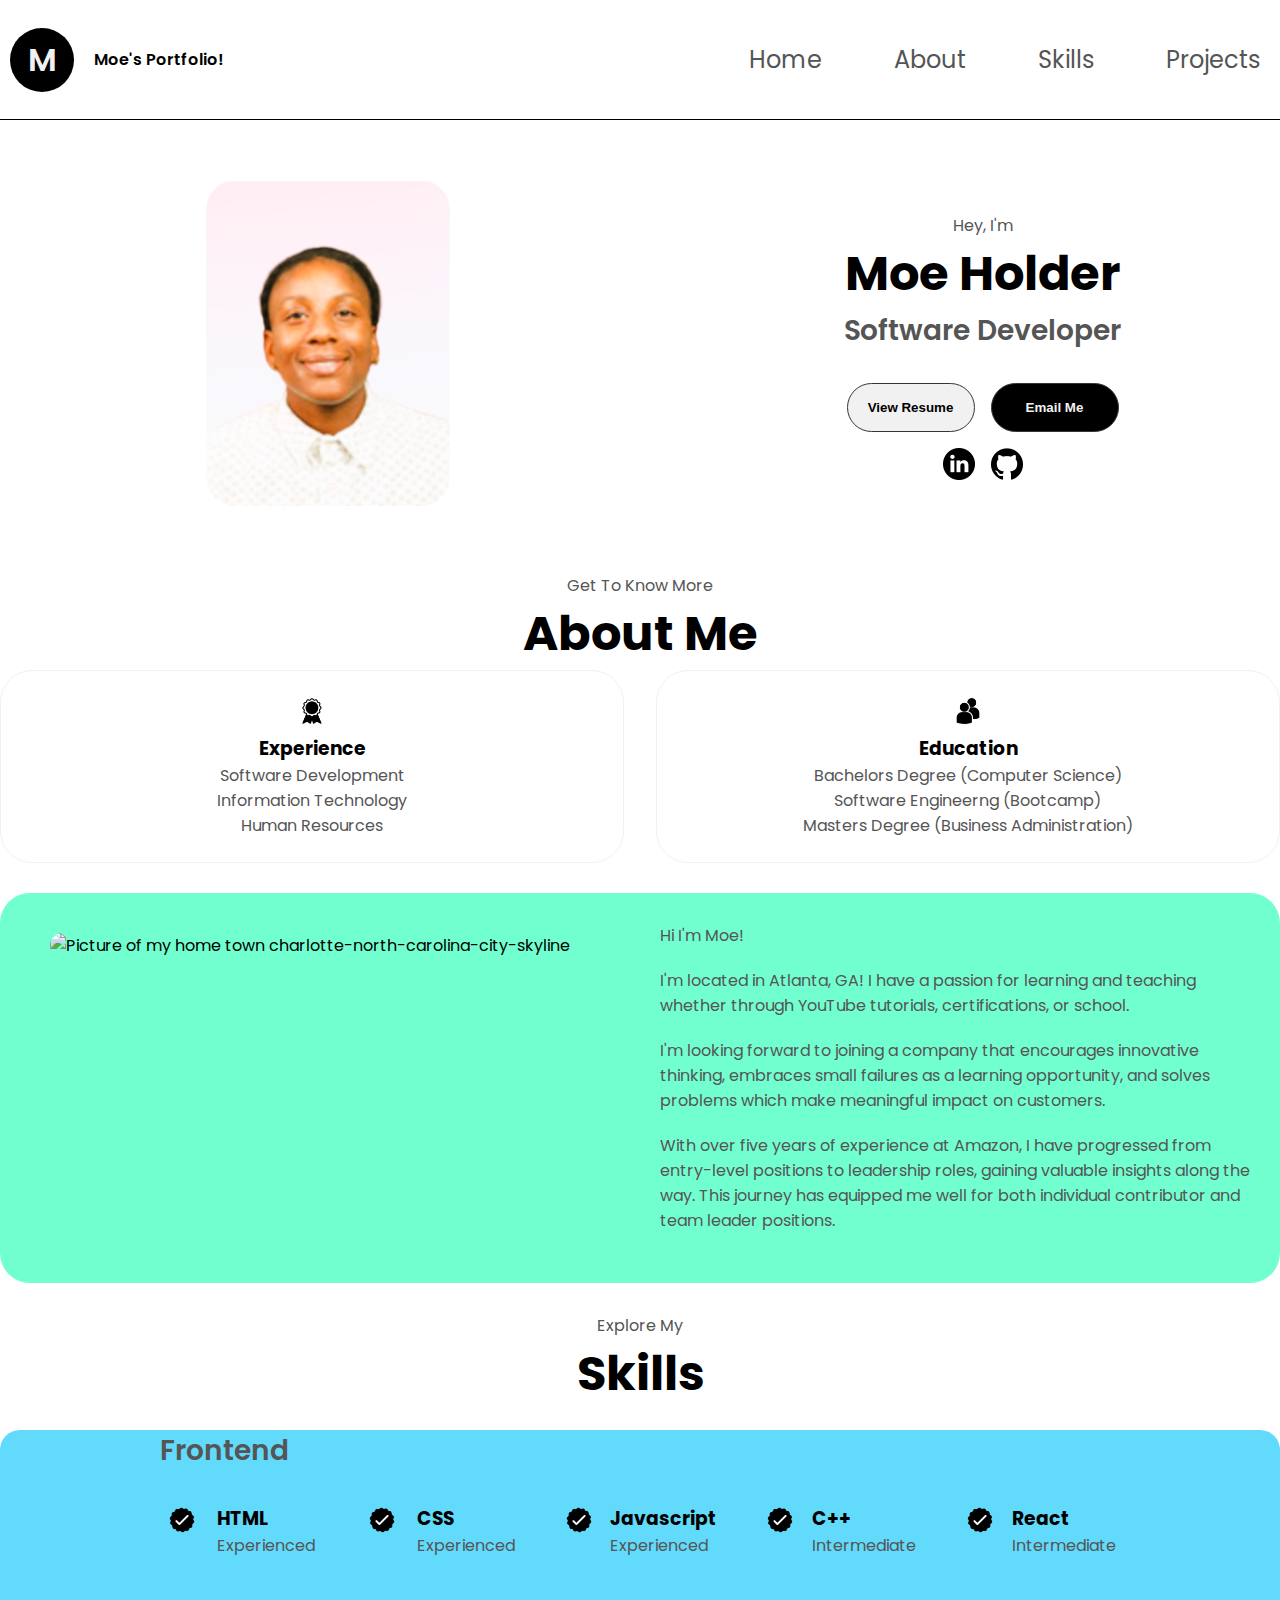
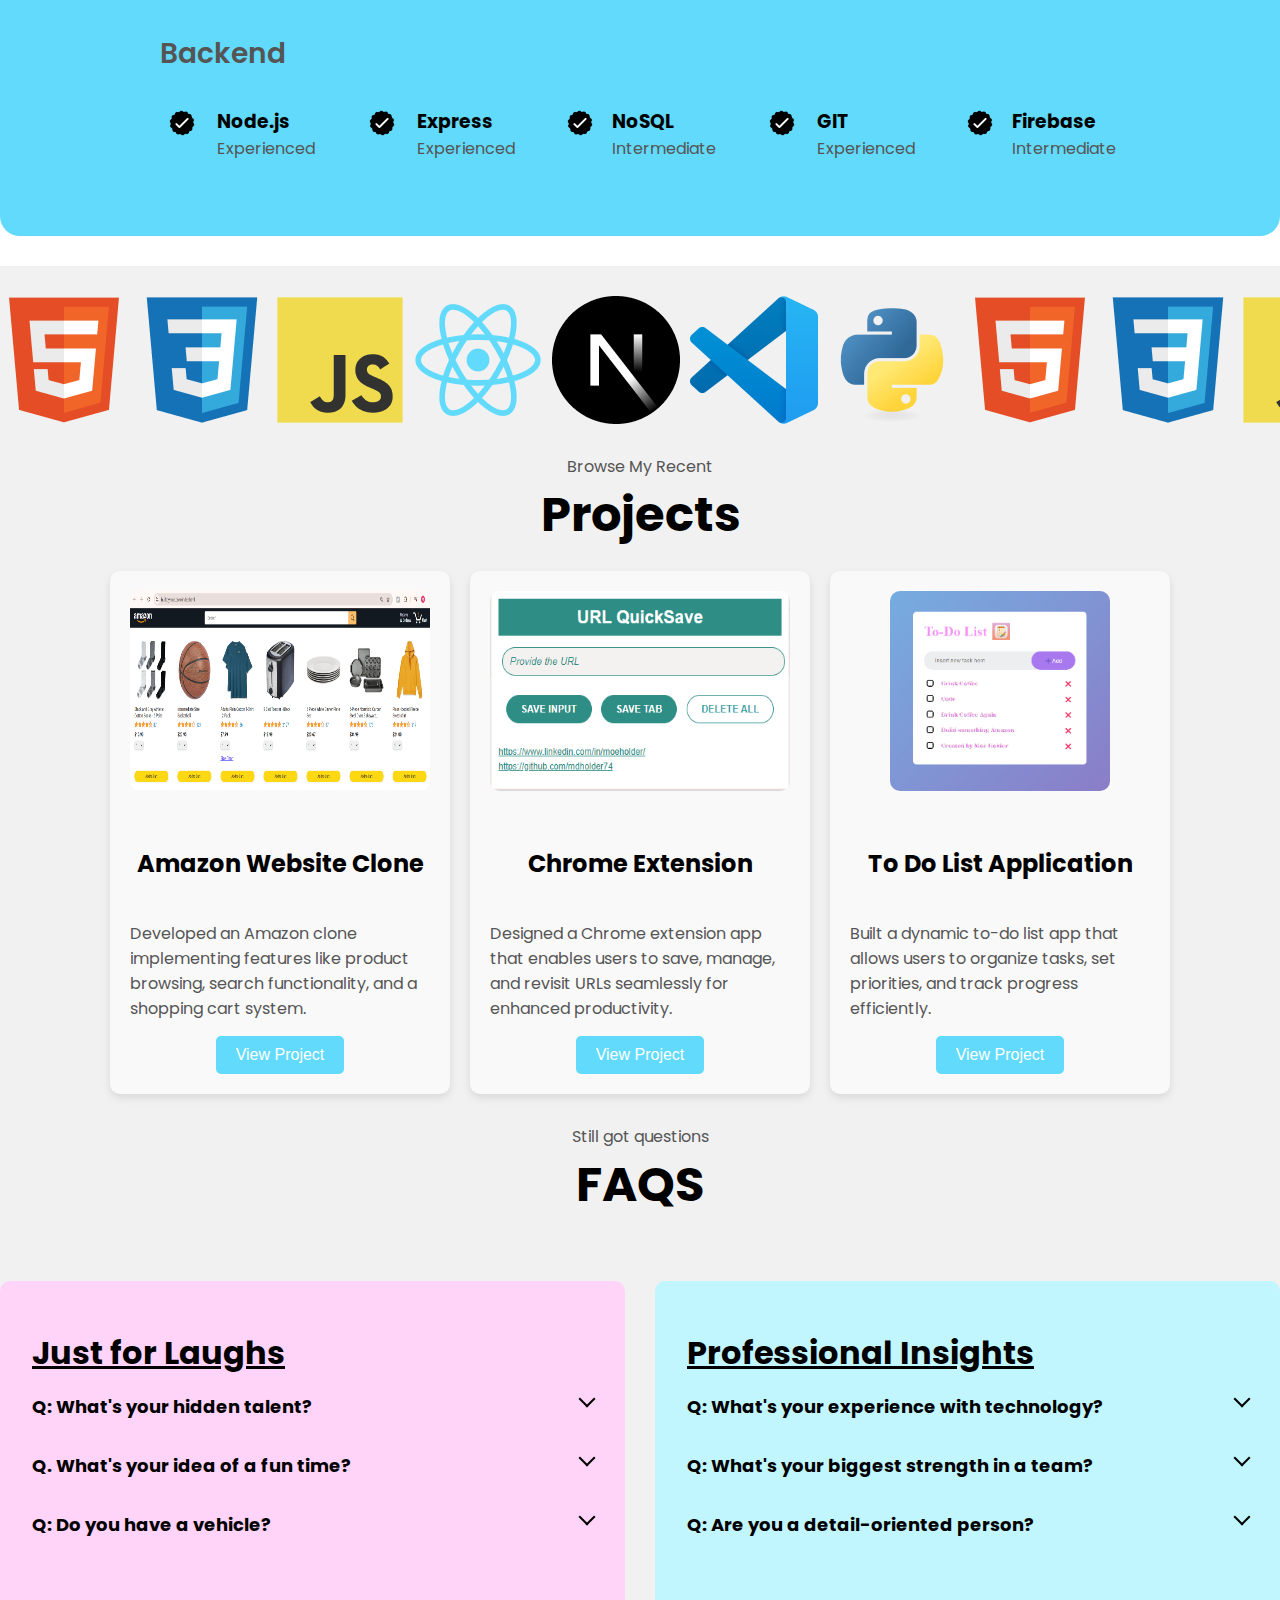
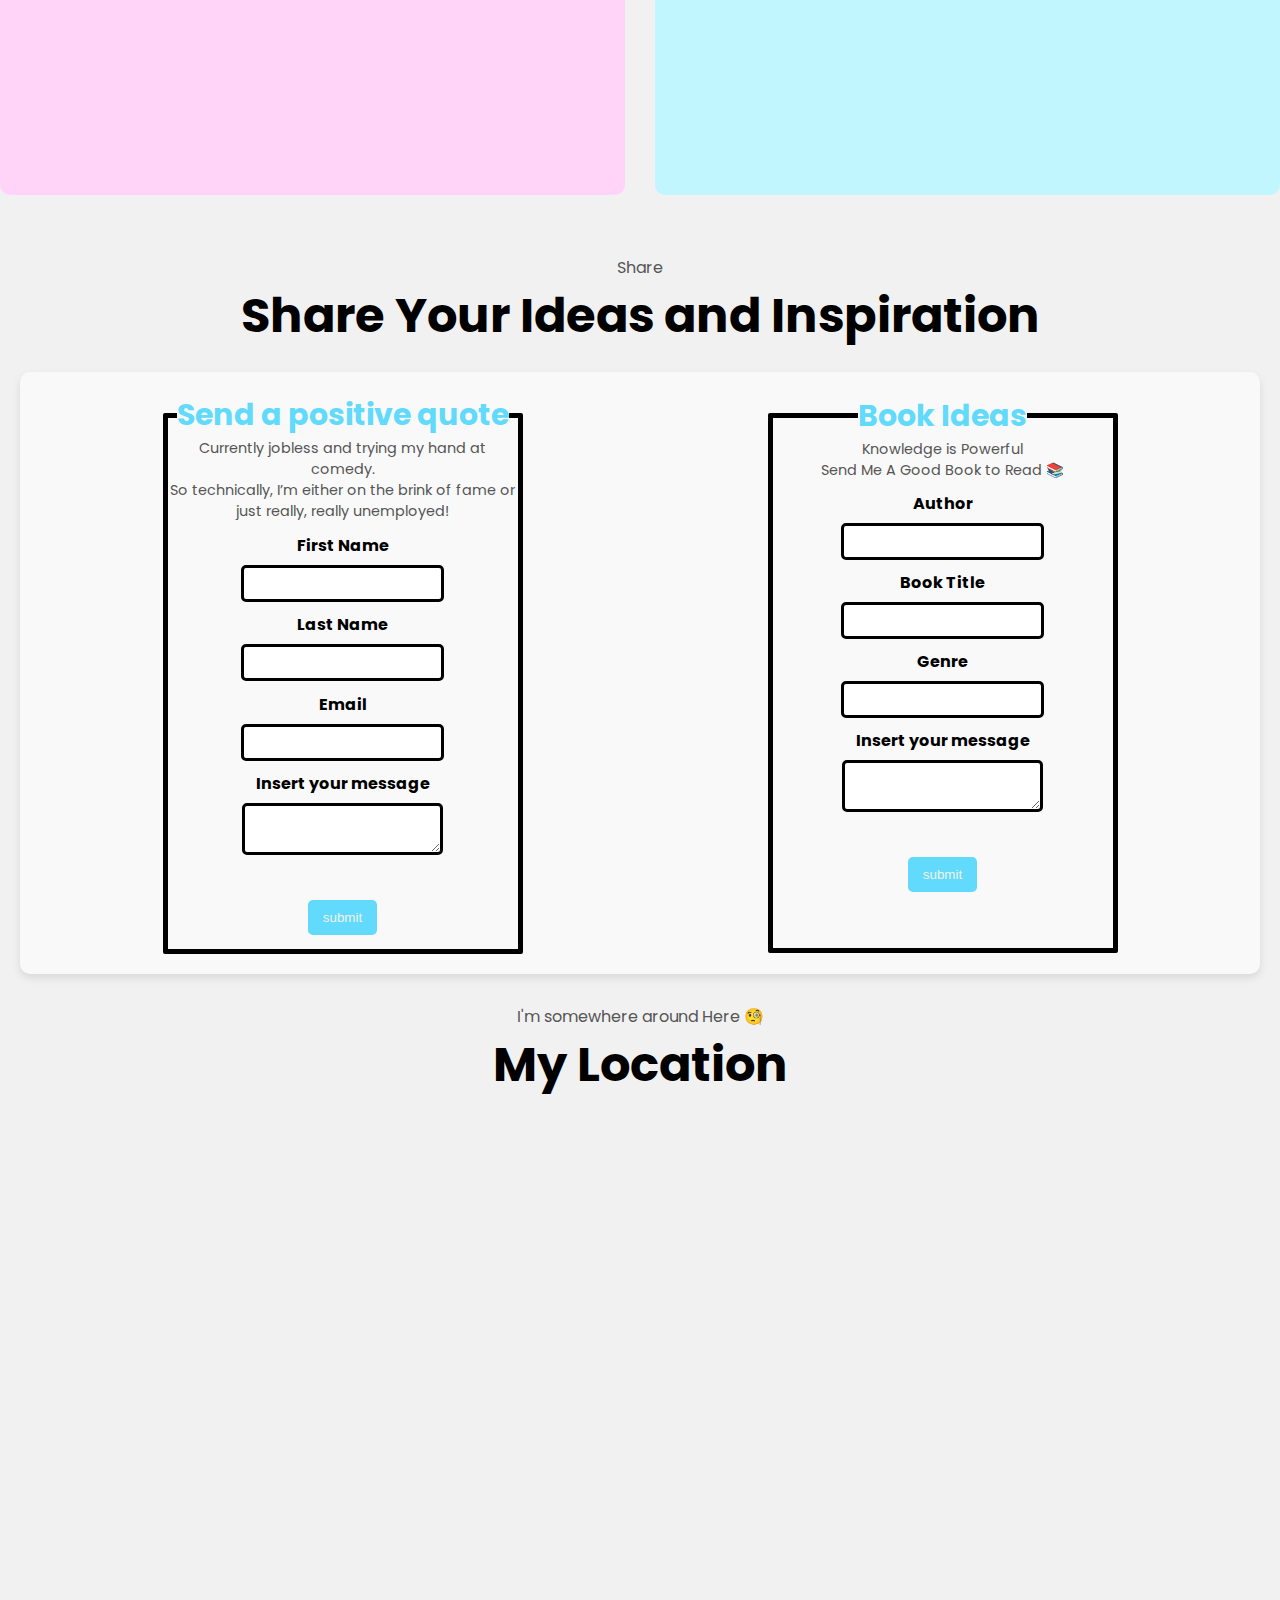
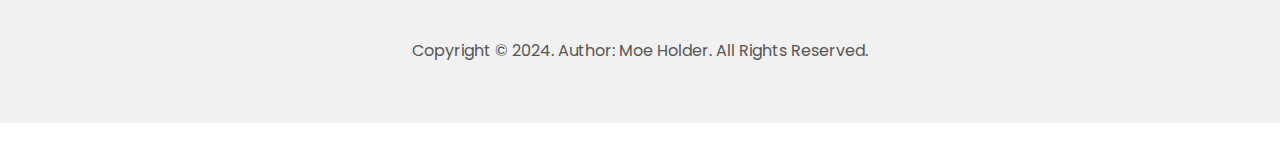
==== index.html @ 5b5e8348 "Updated section headers and nested in styles sheet" ====
<!DOCTYPE html>
<html lang="en">
  <head>
    <meta charset="UTF-8" />
    <meta http-equiv="X-UA-Compatible" content="IE=edge" />
    <meta name="viewport" content="width=device-width, initial-scale=1.0" />
    <title>Moe Holder Portfolio</title>
    <link rel="stylesheet" href="style.css" />
    <link rel="stylesheet" href="mediaqueries.css" />
    <link rel="icon" type="image/png" href="images/Moe Headshot 2.PNG">
  </head>
  <body>
    <header id="#">
      <div class="logo-holder">
        <div class="logo">M</div>
        <div class="logo-text">Moe's Portfolio!</div>
      </div>
    <nav id="desktop-nav">
        <ul class="nav-links">
          <li><a href="#">Home</a></li>
          <li><a href="#about">About</a></li>
          <li><a href="#skills">Skills</a></li>
          <li><a href="#projects">Projects</a></li>
        </ul>
      </div>
    </nav>
    <nav id="hamburger-nav">
      <div class="logo"></div>
      <div class="hamburger-menu">
        <div class="hamburger-icon" onclick="toggleMenu()">
          <span></span>
          <span></span>
          <span></span>
        </div>
        <div class="menu-links">
          <li><a href="#" onclick="toggleMenu()">Home</a></li>
          <li><a href="#about" onclick="toggleMenu()">About</a></li>
          <li><a href="#skills" onclick="toggleMenu()">Skills</a></li>
          <li><a href="#projects" onclick="toggleMenu()">Projects</a></li>
        </div>
      </div>
    </nav>
  </header> 
  <main>
    <section class="profile-container" id="home">
      <div class="section__pic-container">
        <p><img src="assets/Moe Headshot 2.PNG" alt="Moe Holder profile picture" id="headshot-img" width="100%" />
      </div>
      <div class="section__text">
        <p class="section__text__p1">Hey, I'm</p>
        <h1 class="title">Moe Holder</h1>
        <p class="job-title">Software Developer</p>
        <div class="btn-container">
          <button
            class="btn btn-color-2"
            onclick="window.open('../assets/MahoganyDanielleHolderResume.pdf')">
            View Resume
          </button>
          <button class="btn btn-color-1" onclick="location.href='mailto:mdholder74@gmail.com';">
            Email Me
          </button>
        </div>
        <div id="socials-container">
          <img
            src="./assets/linkedin.png"
            alt="My LinkedIn profile"
            class="icon-color-1"
            onclick="location.href='https://www.linkedin.com/in/moeholder/' "
          />
          <img
            src="./assets/github.png"
            alt="My Github profile"
            class="icon-color-2"
            onclick="location.href='https://github.com/mdholder74'"
          />
        </div>
      </div>
    </section>
    <section id="about">
      <div class="section__text">
      <p class="section__text__p1">Get To Know More</p>
      <h1 class="title">About Me</h1>
    </div>
          <div class="about-container">
            <div class="about-details-container">
              <img
                src="./assets/experience.png"
                alt="Experience icon"
                class="icon"
              />
              <h3>Experience</h3>
              <p>Software Development<br/>Information Technology<br/>Human Resources</p>
            </div>
            <div class="about-details-container">
              <img
                src="./assets/education.png"
                alt="Education icon"
                class="icon"
              />
              <h3>Education</h3>
              <p>Bachelors Degree (Computer Science) <br> Software Engineerng (Bootcamp) <br> Masters Degree (Business Administration)</p>
            </div>
          </div>
        </div>
      </div>
      </section>
      <section id="about-section">
        <div class="holder-blue">
      <div class="left-column">
        <img src="./assets/AtlantaSkyLine.jpg" alt="Picture of my home town charlotte-north-carolina-city-skyline" class="about-pic"/>
      </div>
      <div class="right-column">
        <p>
          Hi I'm Moe!
        </p>
        <p>
          I'm located in Atlanta, GA! I have a passion for learning and teaching whether through YouTube tutorials, certifications, or school.
        </p>
        <p>
          I'm looking forward to joining a company that encourages innovative thinking, embraces small failures as a learning opportunity, and solves problems which make meaningful impact on customers.
        </p>
        <p>
          With over five years of experience at Amazon, I have progressed from entry-level positions to leadership roles, gaining valuable insights along the way. This journey has equipped me well for both individual contributor and team leader positions.
      </p>
      </div>
    </div>
    </section>
    <section id="skills" class="skills-section">
      <div class="section__text">
      <p class="section__text__p1">Explore My</p>
      <h1 class="title">Skills</h1>
    </div>
      <div class="skills-details-container">
          <div class="details-container">
            <div class="frontend">
            <h2 class="skills-sub-title">Frontend</h2>
            <div class="article-container">
              <article>
                <img
                  src="./assets/checkmark.png"
                  alt="Experience icon"
                  class="icon"
                />
                <div>
                  <h3>HTML</h3>
                  <p>Experienced</p>
                </div>
              </article>
              <article>
                <img
                  src="./assets/checkmark.png"
                  alt="Experience icon"
                  class="icon"
                />
                <div>
                  <h3>CSS</h3>
                  <p>Experienced</p>
                </div>
              </article>
              <article>
                <img
                  src="./assets/checkmark.png"
                  alt="Experience icon"
                  class="icon"
                />
                <div>
                  <h3>Javascript</h3>
                  <p>Experienced</p>
                </div>
              </article>
              <article>
                <img
                  src="./assets/checkmark.png"
                  alt="Experience icon"
                  class="icon"
                />
                <div>
                  <h3>C++</h3>
                  <p>Intermediate</p>
                </div>
              </article>
              <article>
                <img
                  src="./assets/checkmark.png"
                  alt="Experience icon"
                  class="icon"
                />
                <div>
                  <h3>React</h3>
                  <p>Intermediate</p><br><br><br>
                </div>
              </article>
            </div>
            <div class="frontend">
              <h2 class="skills-sub-title">Backend</h2>
              <div class="article-container">
                <article>
                  <img
                    src="./assets/checkmark.png"
                    alt="Experience icon"
                    class="icon"
                  />
                  <div>
                    <h3>Node.js</h3>
                    <p>Experienced</p>
                  </div>
                </article>
                <article>
                  <img
                    src="./assets/checkmark.png"
                    alt="Experience icon"
                    class="icon"
                  />
                  <div>
                    <h3>Express</h3>
                    <p>Experienced</p>
                  </div>
                </article>
                <article>
                  <img
                    src="./assets/checkmark.png"
                    alt="Experience icon"
                    class="icon"
                  />
                  <div>
                    <h3>NoSQL</h3>
                    <p>Intermediate</p>
                  </div>
                </article>
                <article>
                  <img
                    src="./assets/checkmark.png"
                    alt="Experience icon"
                    class="icon"
                  />
                  <div>
                    <h3>GIT</h3>
                    <p>Experienced</p>
                  </div>
                </article>
                <article>
                  <img
                    src="./assets/checkmark.png"
                    alt="Experience icon"
                    class="icon"
                  />
                  <div>
                    <h3>Firebase</h3>
                    <p>Intermediate</p><br><br><br>
                  </div>
                </article>
              </div>
            </section>
            <section class="logos container">
              <div class="marquee">
                <div class="track">
                  <img src="./assets/html.png" alt="HTML" width="128" />
                  <img src="./assets/css.png" alt="CSS" width="128" />
                  <img src="./assets/javascript.png" alt="JS" width="128" />
                  <img src="./assets/react.png" width="128" alt="React" />
                  <img src="./assets/nextjs.png" width="128" alt="Next JS" />
                  <img src="./assets/vscode.png" width="128" alt="VS Code" />
                  <img src="./assets/python.png" width="128" alt="Python" />
                  <img src="./assets/html.png" alt="HTML" width="128" />
                  <img src="./assets/css.png" alt="CSS" width="128" />
                  <img src="./assets/javascript.png" alt="JS" width="128" />
                  <img src="./assets/react.png" width="128" alt="React" />
                  <img src="./assets/nextjs.png" width="128" alt="Next JS" />
                  <img src="./assets/vscode.png" width="128" alt="VS Code" />
                  <img src="./assets/python.png" width="128" alt="Python" />
                </div>
              </div>
       
              <section id="projects">
                <div class="section__text">
                <p class="section__text__p1">Browse My Recent</p>
                <h1 class="title">Projects</h1>
              </div>
                <div class="experience-details-container">
                  <!-- Project 1 -->
                  <div class="project-card">
                    <div class="article-container">
                      <img src="./assets/AmazonImg.png" alt="Amazon Clone" class="project-img" />
                      <h2 class="experience-sub-title project-title">Amazon Website Clone</h2>
                      <p>Developed an Amazon clone implementing features like product browsing, search functionality, and a shopping cart system.</p>
                    </div>
                    <div class="btn-container">
                      <button class="btn btn-color-2 project-btn" onclick="location.href='https://builtbymoe.com/'">View Project</button>
                    </div>
                  </div>
                  <!-- Project 2 -->
                  <div class="project-card">
                    <div class="article-container">
                      <img src="./assets/QSURL.png" alt="Chrome Extension" class="project-img" />
                      <h2 class="experience-sub-title project-title">Chrome Extension</h2>
                      <p>Designed a Chrome extension app that enables users to save, manage, and revisit URLs seamlessly for enhanced productivity.</p>
                    </div>
                    <div class="btn-container">
                      <button class="btn btn-color-2 project-btn" onclick="location.href='https://mdholder74.github.io/Chrome-Extension/'">View Project</button>
                    </div>
                  </div>
                  <!-- Project 3 -->
                  <div class="project-card">
                    <div class="article-container">
                      <img src="./assets/To-do-App.png" alt="To Do List Application" class="project-img" />
                      <h2 class="experience-sub-title project-title">To Do List Application</h2>
                      <p>Built a dynamic to-do list app that allows users to organize tasks, set priorities, and track progress efficiently.</p>
                    </div>
                    <div class="btn-container">
                      <button class="btn btn-color-2 project-btn" onclick="location.href='https://mdholder74.github.io/To-Do-List/'">View Project</button>
                    </div>
                  </div>
                </div>
              </section>
    <section>
      <div class="section__text">
      <p class="section__text__p1">Still got questions</p>
      <h1 class="title">FAQS</h1>
      </div>
      <section id="section-faq">
            <section id="section-comedy-faq">
                <div class="faq-spacing">
                  <h2 class="header-faqs">Just for Laughs</h2>
                    <input type="checkbox" class="faq-trigger" id="faq-trigger-2">
                    <label class="faq-question-text" for="faq-trigger-2">Q: What's your hidden talent?</label>
                    <div class="faq-answer">
                        <p>A: I can talk to computers… they don’t always listen, but we’re working on our communication skills.</p>
                    </div>
                </div>
                <div class="faq-spacing">
                    <input type="checkbox" class="faq-trigger" id="faq-trigger-3">
                    <label class="faq-question-text" for="faq-trigger-3">Q. What's your idea of a fun time?</label>
                    <div class="faq-answer">
                        <p>A: Creating a bartending app who knew code and cocktails would mix so well?</p>
                    </div>
                </div>
                <div class="faq-spacing">
                    <input type="checkbox" class="faq-trigger" id="faq-trigger-4">
                    <label class="faq-question-text" for="faq-trigger-4">Q: Do you have a vehicle?</label>
                    <div class="faq-answer">
                        <p>A: Oh, you mean my trusty car, Mater "shameless Cars plug"? Absolutely! He’s reliable and his motor from the windy city of Chicago to the sunshine state of Florida.</p>
                    </div>
                </div>
            </section>
            <section id="section-serious-faq">
                <div class="faq-spacing">
                  <h2 class="header-faqs">Professional Insights</h2>
                    <input type="checkbox" class="faq-trigger" id="faq-trigger-5">
                    <label class="faq-question-text" for="faq-trigger-5">Q: What's your experience with technology?</label>
                    <div class="faq-answer">
                        <p>A: I've got Windows, macOS, and a bit of Azure under my belt, and my skills include taming laptops, wrangling Active Directory, and troubleshooting remotely. 
                            I can probably fix it (or at least Google how to).</p>
                    </div>
                </div>
                <div  class="faq-spacing">
                    <input type="checkbox" class="faq-trigger" id="faq-trigger-6">
                    <label class="faq-question-text" for="faq-trigger-6">Q: What's your biggest strength in a team?</label>
                    <div class="faq-answer">
                        <p>A: I bring a solid mix of patience, tech know-how, and humor (for when things inevitably don’t go as planned). 
                            Also, I’m not afraid of tackling the infamous “Have you tried turning it off and on again?” question.</p>
                    </div>
                </div>
                <div class="faq-spacing"> 
                    <input type="checkbox" class="faq-trigger" id="faq-trigger-7">
                    <label class="faq-question-text" for="faq-trigger-7">Q: Are you a detail-oriented person?</label>
                    <div class="faq-answer">
                        <p>A: Let’s just say I measured the width of my own pinky nail once, just to make sure it’s accurate. So yes, details are definitely my thing.</p>
                    </div>
                </div>
            </section>
        </section>
        <section>
            <div class="section__text">
            <p class="section__text__p1">Share</p>
            <h1 class="title">Share Your Ideas and Inspiration</h1>
          </div>
          <div class="section-form">
            <fieldset>
                <p class="smaller-p-text">Currently jobless and trying my hand at comedy.</p>
                <p class="smaller-p-text">So technically, I’m either on the brink of fame or just really, really unemployed!</p>
                <legend>Send a positive quote  </legend>
                <label class="vibes-label" for="fName">First Name</label>
                <input class="vibes-input" type="text" id="fName" name="fName">
                <label class="vibes-label" for="lName" >Last Name</label>
                <input class="vibes-input" type="text" id="lName" name="lName">
                <label class="vibes-label" for="email">Email</label>
                <input class="vibes-input" type="email" id="email" name="email">
                <label class="vibes-label" for="message">Insert your message</label>
                <textarea class="vibes-input" name="message" id="message"></textarea>
                <br><br>
                <input type="submit" value="submit" id="vibes-submit">
            </fieldset>
            <fieldset>
                <p class="smaller-p-text">Knowledge is Powerful</p>
                <p class="smaller-p-text">Send Me A Good Book to Read 📚</p>
                <legend>Book Ideas  </legend>
                <label class="vibes-label" for="fName">Author</label>
                <input class="vibes-input" type="text" id="fName" name="fName">
                <label class="vibes-label" for="lName" >Book Title</label>
                <input class="vibes-input" type="text" id="lName" name="lName">
                <label class="vibes-label" for="email">Genre</label>
                <input class="vibes-input" type="email" id="email" name="email">
                <label class="vibes-label" for="message">Insert your message</label>
                <textarea class="vibes-input" name="message" id="message"></textarea>
                <br><br>
                <input type="submit" value="submit" id="vibes-submit">
            </fieldset>
          </div>
        </section>
      <footer>
          <div class="map-container">
            <div class="section__text">
            <p class="section__text__p1">I'm somewhere around Here 🧐</p>
            <h1 class="title">My Location</h1>
          </div>
            <iframe src="https://www.google.com/maps/embed?pb=!1m18!1m12!1m3!1d212271.40072285046!2d-84.42013055!3d33.7673675!2m3!1f0!2f0!3f0!3m2!1i1024!2i768!4f13.1!3m3!1m2!1s0x88f5045d6993098d%3A0x66fede2f990b630b!2sAtlanta%2C%20GA!5e0!3m2!1sen!2sus!4v1735775639278!5m2!1sen!2sus" width="600" height="450" style="border:0;" allowfullscreen="" loading="lazy" referrerpolicy="no-referrer-when-downgrade"></iframe>
          </div>
          <p>Copyright &#169; 2024. Author: Moe Holder. All Rights Reserved.</p>
    </footer>
    </main>
    <script src="script.js"></script>
  </body>
</html>
---- style.css ----
@import url('https://fonts.googleapis.com/css2?family=Bungee+Spice&family=Lemon&family=Poppins:wght@300;400;500;600&display=swap');
*{
    margin:0;
    padding:0;
}

:root {
    --white: #fff;
	--light-grey: #f1f1f1;
    --grey: #555;
    --dark-grey: #353535;
	--black: #000;
	--soft-teal: #4bffc3c9;
    --soft-blue: #c2f6fe;
	--light-blue: #61dafb;
    --dark-blue: #0a61ae;
    --blue-hover: #1136da; 
    --orange-hover: #f38225; 
    --pink: #ffd4f8;
    --box-shadow-outline: 0 4px 8px rgba(0, 0, 0, 0.1);
}

body{
    font-family: 'Poppins', sans-serif;;
}

html{
    scroll-behavior: smooth;
}

p{
    color:var(--grey);
}

/* TRANSITION */
a, 
.btn{
    transition: all 300ms ease;
}

/* GLOBAL STYLES */
section, footer {
    max-width: 1440px;
    margin: 30px auto;
    gap: 30px;
}

/* Utilities 
.flex-center {
    display: flex;
    justify-content: center;
    align-items: center;
}

.border-rounded {
    border-radius: 10px;
}

*/
/*SECTION STYLES*/


.section__text{
    .section__text__p1{
        text-align: center;
    }

    .title{
        font-size: 3rem;
        text-align: center;
    }
    .job-title{
        font-size: 1.75rem;
        margin-bottom: 1rem;
        text-align: center;
        font-weight:600;
    }
}





/* LOGO */
header {
	padding-top:10px;
	padding-bottom:10px;
	display:flex;
	justify-content:space-between;
	max-width:1440px;
	margin:auto;
    border-bottom: 1px solid var(--black);

	.logo-holder {
		display:flex;
		padding:10px;
		align-items:center;
		font-weight:600;
		color: var(--black);
		
		.logo {
			display:flex;
			align-items:center;
			justify-content:center;
			font-size:32px;
			background-color: var(--black);
			color: var(--light-grey);
			height:64px;
			width:64px;
			margin-right:20px;
			border-radius:50%;
		}
		.logo-text {
			flex:1;
		}
	}

    /* DESKTOP NAV */

    nav,
    .nav-links{
        display: flex;
    }

    nav{
        justify-content: space-around;
        align-items: center;
        margin: 2rem 0 2rem 0;
    }

    .nav-links{
        gap:2rem;
        list-style: none;
        font-size: 1.5rem;

    }

    a{
        color: var(--grey);
        text-decoration: none;
        padding: 10px 20px;

    }

    a:hover{
        background-color: var(--light-grey);
        border-radius: 10px;
    }

}

/* HAMBURGER MENU */
#hamburger-nav{
    display:none; 
    flex-direction:column;
    align-items:center;
    .hamburger-menu{
        position: relative;
        display: inline-block;
    }
    .hamburger-icon{
        display:flex;
        flex-direction: column;
        justify-content: space-between;
        height: 24px;
        width: 30px;
        cursor: pointer;
        margin-right: 30px;
    
    }
    .hamburger-icon span{
        width: 100%;
        height: 2px;
        background-color: var(--black);
        transition: all 0.3 ease-in-out;
    
    }
    .menu-links{
        display:none;
        flex-direction:column;
        text-align:center;
        width:100%;
        list-style:none;
        gap:1rem;
    
    }
    
    .menu-links a{
        width:100%;
    
    }
    
    .menu-links.open{
        display:flex;
    }
    
    .hamburger-icon.open span:first-child{
    
        transform: rotate(45deg) translate(10px, 5px);  
    }
    
    .hamburger-icon.open span:nth-child(2){
        opacity: 0;  
    }
    
    .hamburger-icon.open span:last-child{
        transform: rotate(-45deg) translate(10px, -5px);  
    }
    
    .hamburger-icon span:first-child {
        transform: none;
        opacity: 1;
    }
 
}



/*HERO SECTION*/
.profile-container{
    max-width: 1440px;
    margin: auto; 
    gap: 30px;
    margin-top: 30px;
    margin-bottom: 30px;
}

.profile-container {
    display:flex;
    
    .section__pic-container{
          flex:1;
          border-radius:30px;
          padding:30px;
          display:flex;
          justify-content:center;
          align-items:flex-end;
          #headshot-img{
              max-width:420px;
              border-radius:30px;
          }
    }
    
    .section__text{
        flex:1;
            background-color: var(--blue-100);
            border-radius:30px;
            display:flex;
            flex-direction:column;
            justify-content:center;
    }

    #socials-container{
        display:flex;
        justify-content:center;
        margin-top: 1rem;
        gap: 1rem;
    }
    /* STYLING ICONS*/
    
    .icon-color-1,
    .icon-color-2{
        cursor:pointer;
        height:2rem; 
    }
    
    .icon-color-1:hover{
        background: var(--blue-hover);
        
    }
    
    .icon-color-2:hover{
        background: var(--orange-hover);
        
    }
    
  
    /* STYLING SOCIAL BUTTONS*/

    .btn-container{
        display: flex;
        justify-content:center;
        gap: 1rem;
    }

    .btn{
        font-weight: 600;
        transition: all 300ms ease;
        padding: 1rem;
        width:8rem;
        border-radius: 2rem;
    }

    .btn-color-1,
    .btn-color-2{
        border: var(--dark-grey) 0.1rem solid;
    }

    .btn-color-1:hover,
    .btn-color-2:hover{
        cursor:pointer;
    }

    .btn-color-1,
    .btn-color-2:hover{
        background:  var(--black);
        color:var(--light-grey);
    }

    .btn-color-1:hover{
        background: var(--black);

    }

    .btn-color-2{
        background:  var(--light-grey)
        
    }

    .btn-color-2:hover{
        border: var(--light-grey) 0.1rem solid;
    }

    .btn-container{
        gap:1rem;
    }
    
}

/* ABOUTME SECTION */

 .about-container{
    display:flex;
    gap:2rem;
    .about-details-container{
        padding:1.5rem;
        flex:1;
        background:white;
        border-radius:2rem;
        border:var(--dark-grey) 0.1rem solid;
        border-color:var(--light-grey);
        text-align:center;
    } 
} 

#about-section {
	.holder-blue {
		background-color: var(--soft-teal);
		border-radius:30px;
		padding:30px;
		display:flex;
		.left-column {
			flex:1;
					padding:10px 20px;
					border-radius:15px;
					margin-bottom:10px;
				}
                .about-pic{
                    border-radius:2rem;
                    height:18rem;
                }
			}
        .right-column {
            flex:1;
                p {
                    margin-bottom:20px;
                }

}

}

/*SKILLS SECTION*/
.skills-section{
    position:relative;
}
.skills-details-container {
    display: flex;
    flex-wrap: wrap;
    gap: 20px;
    justify-content: center;
    margin-top: 20px;
    border-radius: 20px;
    background-color: var(--light-blue);
  }

.skills-sub-title{
    color:var(--grey);
    font-weight:600;
    font-size: 1.75rem;
    margin-bottom:2rem;
}


.article-container{
    display:flex;
    text-align:initial;
    flex-wrap:wrap;
    flex-direction: row;
    gap:2.5rem;
    justify-content:space-around;

}

article{
    display:flex;
    width:10rem;
    justify-content:space-around;
    gap:0.5rem;
}

/*STYLING SKILLS LOGOS SECTION*/
.logos {
	background-color: var(--light-grey);
	border-radius:30px;
	padding:30px 0px;
	@media (max-width:1440px){
		border-radius:0px;
	}
	.marquee {
		width:100vw;
		max-width:100%;
		height:128px;
		overflow:hidden;
		position:relative;
		.track {
			position:absolute;
			white-space:nowrap;
			will-change:transform;
			animation: marquee 40s linear infinite;
			display:flex;
			gap:10px;
		}
	}
}

@keyframes marquee {
	0% {
		transform: translateX(0);
	}
	100% {
		transform: translateX(-50%);
	}
}

.icon{
    cursor:pointer;
    height:2rem; 

}

/* PROJECTS SECTION */
  
  /* Flexbox for Container */
  .experience-details-container {
    display: flex;
    flex-wrap: wrap;
    gap: 20px;
    justify-content: center;
    margin-top: 20px;
  }
  
  /* Individual Project Card */
  .project-card {
    background-color: #f9f9f9;
    border-radius: 10px;
    box-shadow: var(--box-shadow-outline);
    padding: 20px;
    max-width: 300px;
    text-align: left;
    display: flex;
    flex-direction: column;
    align-items: center;
  }
  
  /* Image Styling */
  .project-img {
    max-width: 100%;
    height: 200px;
    border-radius: 10px;
    margin-bottom: 15px;
  }
  
  /* Buttons */
  .btn-container {
    margin-top: 15px;
  }
  
  .project-btn {
    padding: 10px 20px;
    font-size: 16px;
    color: #fff;
    background-color: var(--light-blue);
    border: none;
    border-radius: 5px;
    cursor: pointer;
    text-align: center;
    transition: background-color 0.3s;
  }
  
  .project-btn:hover {
    background-color: var(--dark-blue);
  }

/* FAQ SECTION */
#section-faq{
    display: flex;
    justify-content: center;
    align-items: center;
    font-size: 1rem;

}

#section-comedy-faq, #section-serious-faq {
    border: none ;
    width: 600px;
    height: 450px;
    padding: 2rem 2rem;
    background-color: #f9f9f9;
    border-radius: 10px;

}
#section-comedy-faq{
    background-color: var(--pink);
}

#section-serious-faq{
    background-color: var(--soft-blue);
}
.faq-spacing{
    margin-top: 1rem;
    margin-bottom: 2rem;
}

.header-faqs{
    font-size: 2rem;
    font-weight: bold;
    margin-bottom: 1rem;
    text-decoration: underline;
}
.faq-question-text{
    display: block;
    position: relative;
    font-size: large;
    font-weight: bold;

}

/* creating dropdown arrow */
.faq-question-text:after {
    width: 10px;
    height: 10px;
    content: "";
    float: right;
    border-style: solid;
    border-width: 2px 2px 0 0;
    transform: rotate(135deg);
    transition: 0.4s ease-in-out;   
}

.faq-answer{
    line-height: 1.5;
    max-height: 0;
    overflow: hidden;
    transition: 0.3s ease-in-out;
}

.faq-trigger{
    display: none;
}

.faq-trigger:checked + .faq-question-text + .faq-answer{

    max-height: 300px;
}

.faq-trigger:checked + .faq-question-text::after{
    transform: rotate(-45deg);
    transition: 0.4;
}

/* FORM SECTION */
fieldset{
    text-align: center;
    border: 5px solid var(--black);
    border-radius: 2px;
    min-width: 340px;
    max-width: 350px;
    min-height: 550px;
    margin: 0 auto;

}
.smaller-p-text{
    font-size: .9rem;

}

.section-form{
    display: flex;
    justify-content: center;
    align-items: center;
    background-color: #f9f9f9;
    border-radius: 10px;
    box-shadow: var(--box-shadow-outline);
    padding: 20px;
    margin: 20px;
    
}

legend{
    color: var(--light-blue);
    font-size: 30px;
    font-weight: bold;
}

.vibes-label{
    display: block;
    margin-top: 3%;
    margin-bottom: 2%;
    font-weight: bold;
}

.vibes-input{
    border: 3px solid var(--black);
    padding: 8px 10px;
    border-radius: 5px;
}

#vibes-submit {
    padding: 10px 15px; 
    background-color: var(--light-blue);
    color: var(--light-grey);  
    border: none;
    border-radius: 5px;
    cursor: pointer;
    margin: 1em;

}

#vibes-submit:hover{
    background-color: var(--dark-blue);
    
}

.wrapper-main{
    width: 900px;
    margin: 0 auto;
}

  table {
    width: 100%;
    border-collapse: collapse;
  }


/* MAP SECTION*/
footer{
    display: flex;
    flex-direction: column;
    align-items: center;

}
iframe{
    border-radius: 15px;
    overflow: hidden;
    width: 600px;
    height: 500px;
    border: 0;
}


/*TO DO LIST SECTION
email me button not working
Skills section not responsive
project images to small
faqs not responsive
add mediaqueries 
add AI Chatbox*/
---- mediaqueries.css ----
@media (max-width: 1024px) {
    #desktop-nav{
        display: none;
        

    }

}
@media (max-width: 768px) {

    #hamburger-nav {
        display: flex;
        flex-direction: column;
        align-items: center;
    }
}
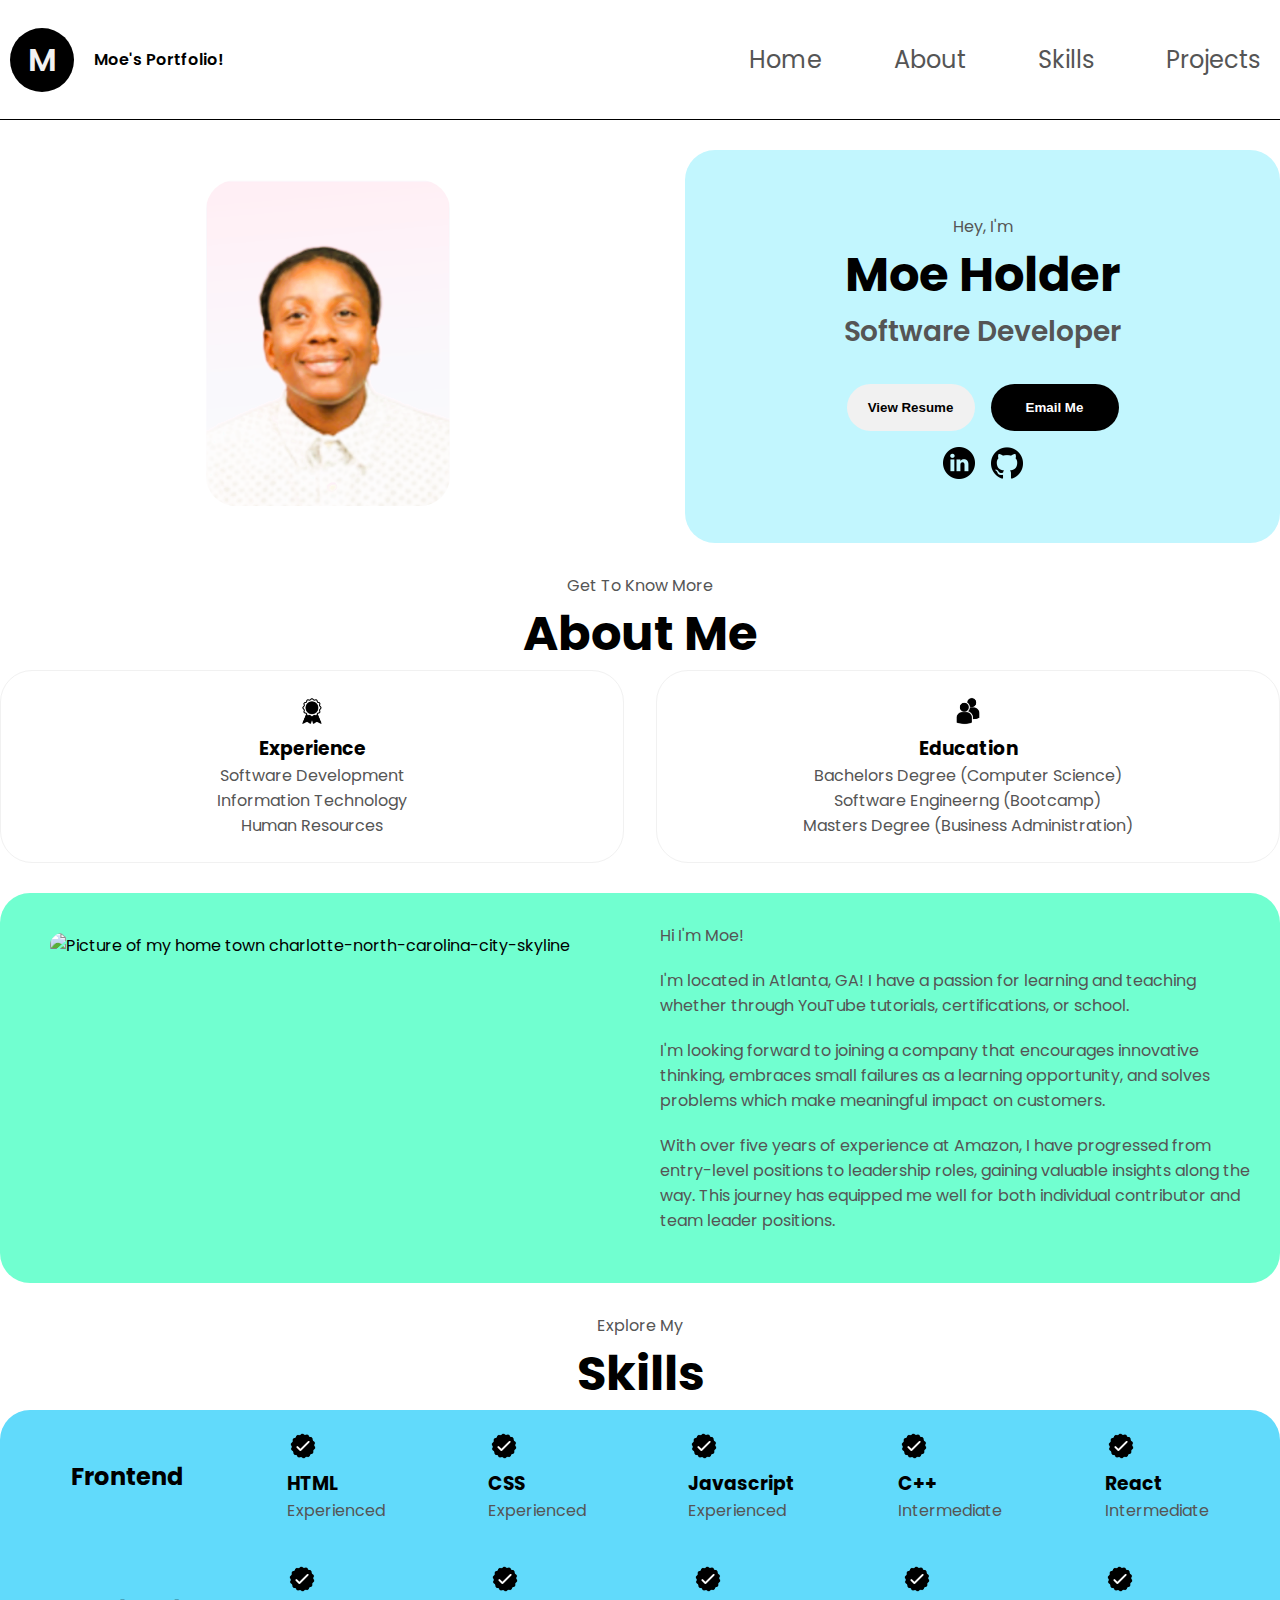
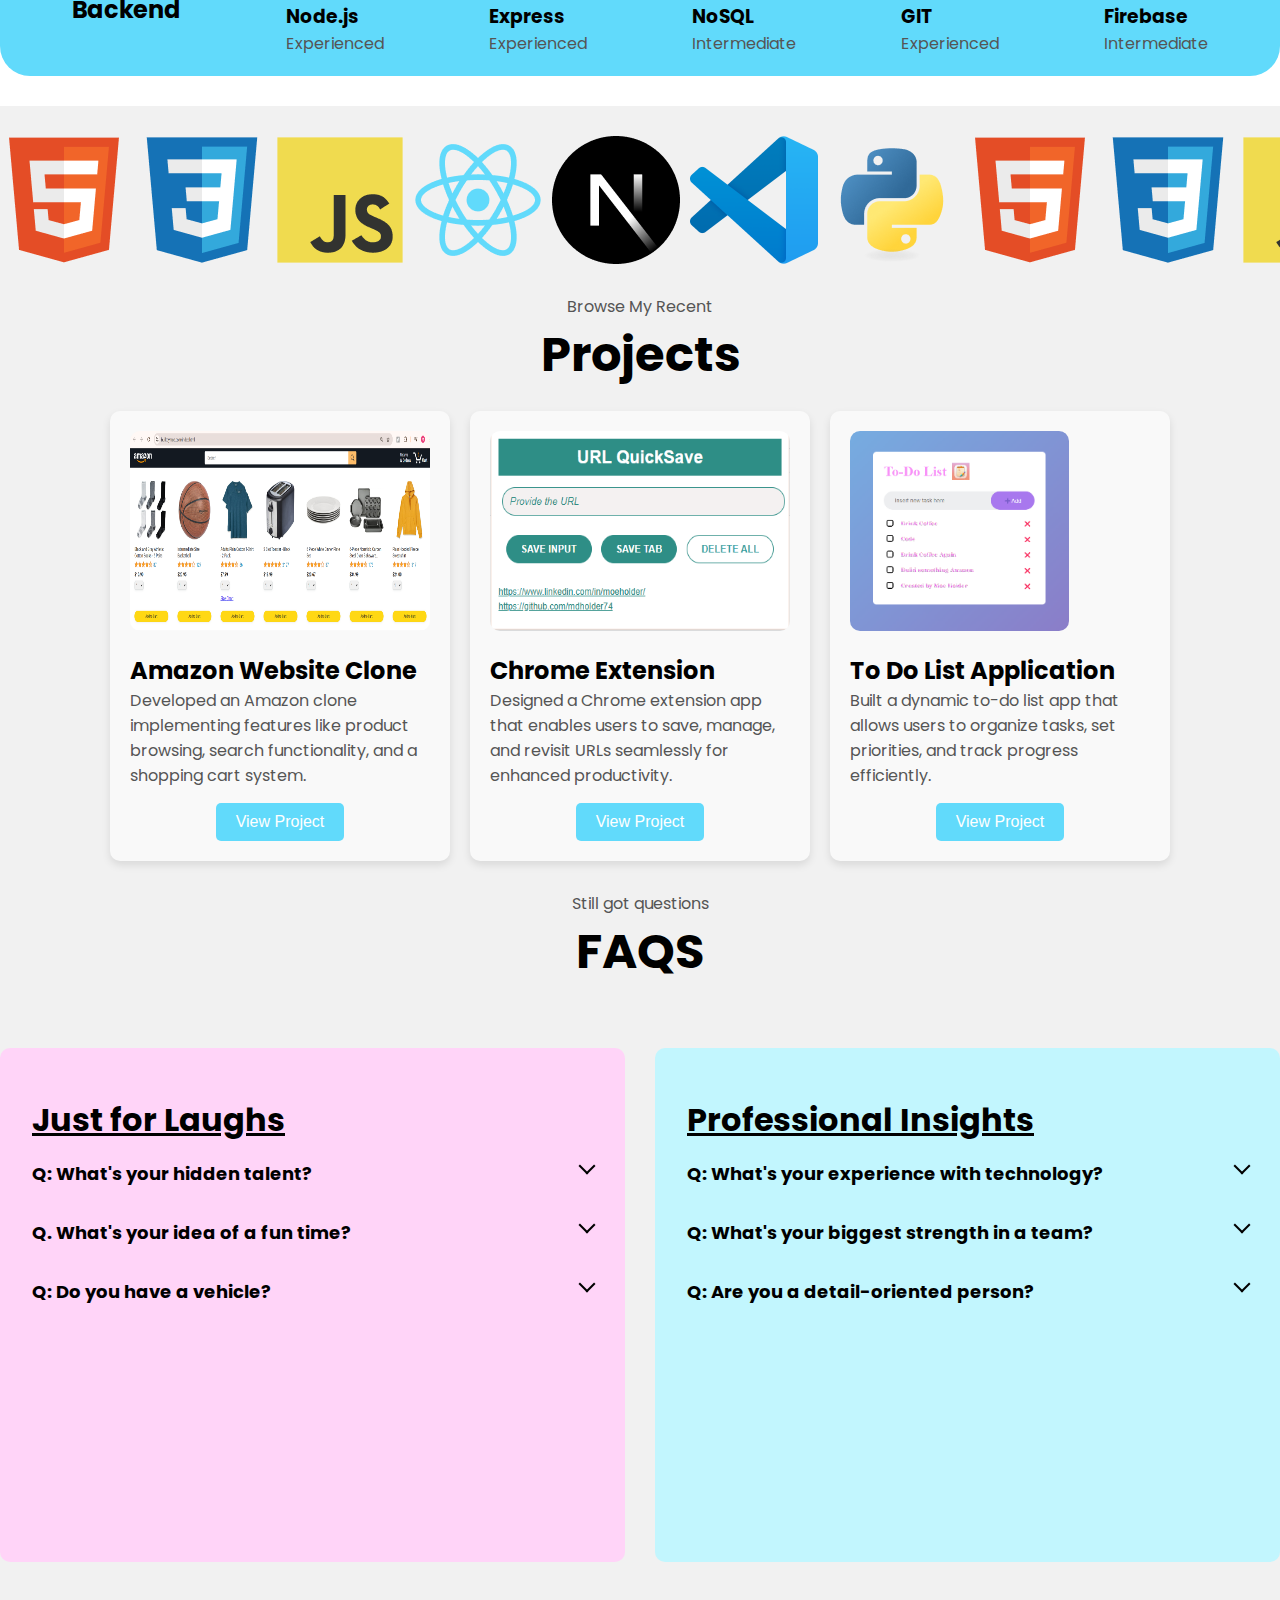
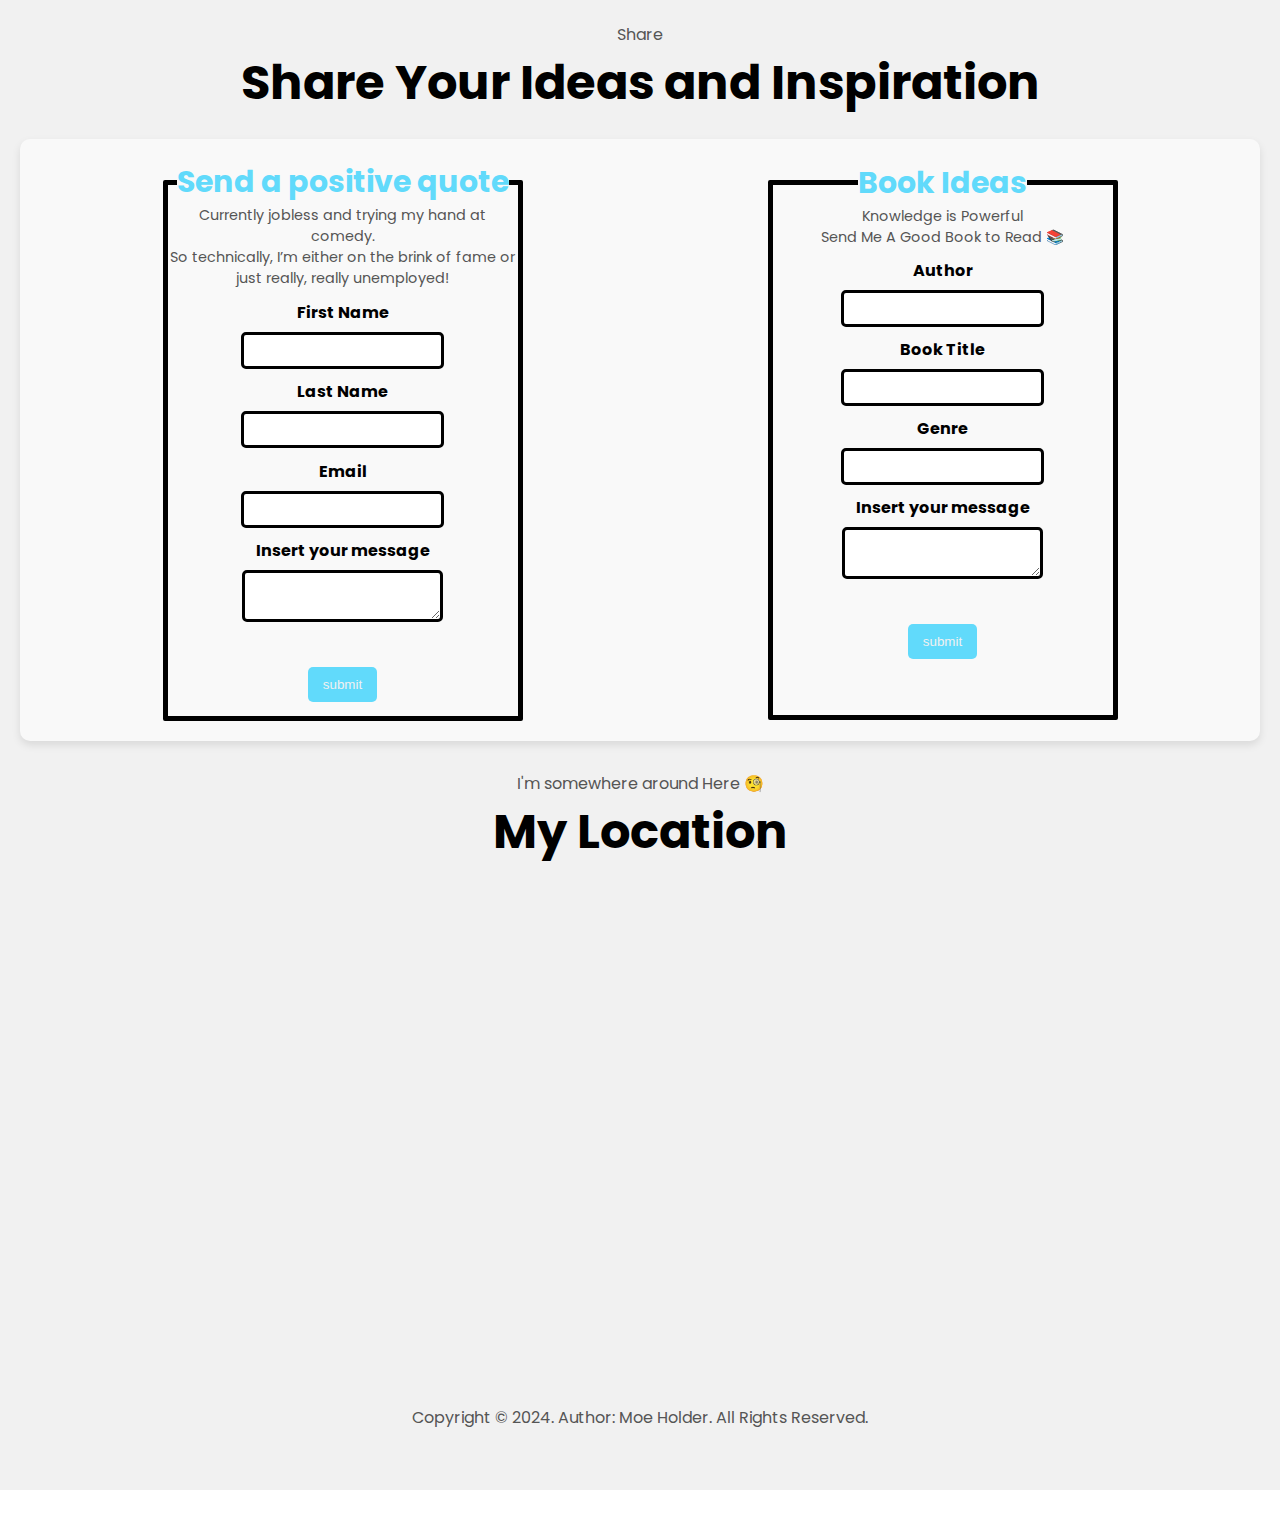
==== commit deb28c96: "fixed bug in skills container section" ====
--- a/index.html
+++ b/index.html
@@ -125,16 +125,14 @@
       </div>
     </div>
     </section>
-    <section id="skills" class="skills-section">
+    <section id="skills">
       <div class="section__text">
       <p class="section__text__p1">Explore My</p>
       <h1 class="title">Skills</h1>
     </div>
       <div class="skills-details-container">
-          <div class="details-container">
-            <div class="frontend">
-            <h2 class="skills-sub-title">Frontend</h2>
-            <div class="article-container">
+            <div class="skills-article-container">
+              <h2 class="skills-sub-title">Frontend</h2>
               <article>
                 <img
                   src="./assets/checkmark.png"
@@ -187,13 +185,12 @@
                 />
                 <div>
                   <h3>React</h3>
-                  <p>Intermediate</p><br><br><br>
+                  <p>Intermediate</p>
                 </div>
               </article>
             </div>
-            <div class="frontend">
+              <div class="skills-article-container">
               <h2 class="skills-sub-title">Backend</h2>
-              <div class="article-container">
                 <article>
                   <img
                     src="./assets/checkmark.png"
@@ -246,10 +243,11 @@
                   />
                   <div>
                     <h3>Firebase</h3>
-                    <p>Intermediate</p><br><br><br>
+                    <p>Intermediate</p>
                   </div>
                 </article>
               </div>
+            </div>
             </section>
             <section class="logos container">
               <div class="marquee">
--- a/style.css
+++ b/style.css
@@ -58,8 +58,6 @@
 
 */
 /*SECTION STYLES*/
-
-
 .section__text{
     .section__text__p1{
         text-align: center;
@@ -76,11 +74,6 @@
         font-weight:600;
     }
 }
-
-
-
-
-
 /* LOGO */
 header {
 	padding-top:10px;
@@ -148,7 +141,6 @@
     }
 
 }
-
 /* HAMBURGER MENU */
 #hamburger-nav{
     display:none; 
@@ -213,18 +205,7 @@
     }
  
 }
-
-
-
 /*HERO SECTION*/
-.profile-container{
-    max-width: 1440px;
-    margin: auto; 
-    gap: 30px;
-    margin-top: 30px;
-    margin-bottom: 30px;
-}
-
 .profile-container {
     display:flex;
     
@@ -243,7 +224,7 @@
     
     .section__text{
         flex:1;
-            background-color: var(--blue-100);
+            background-color: var(--soft-blue);
             border-radius:30px;
             display:flex;
             flex-direction:column;
@@ -273,10 +254,7 @@
         background: var(--orange-hover);
         
     }
-    
-  
     /* STYLING SOCIAL BUTTONS*/
-
     .btn-container{
         display: flex;
         justify-content:center;
@@ -290,45 +268,33 @@
         width:8rem;
         border-radius: 2rem;
     }
-
-    .btn-color-1,
     .btn-color-2{
-        border: var(--dark-grey) 0.1rem solid;
-    }
-
+        background:  var(--light-grey);
+        border: none;
+        
+    }
+    .btn-color-1{
+        background:  var(--black);
+        color:var(--white);
+        border: none;
+    }
+    .btn-color-1:hover{
+        background: var(--white);
+        color: var(--black);
+
+    }
+    .btn-color-2:hover{
+        background:  var(--black);
+        color:var(--light-grey);
+    }
     .btn-color-1:hover,
     .btn-color-2:hover{
         cursor:pointer;
     }
 
-    .btn-color-1,
-    .btn-color-2:hover{
-        background:  var(--black);
-        color:var(--light-grey);
-    }
-
-    .btn-color-1:hover{
-        background: var(--black);
-
-    }
-
-    .btn-color-2{
-        background:  var(--light-grey)
-        
-    }
-
-    .btn-color-2:hover{
-        border: var(--light-grey) 0.1rem solid;
-    }
-
-    .btn-container{
-        gap:1rem;
-    }
-    
 }
 
 /* ABOUTME SECTION */
-
  .about-container{
     display:flex;
     gap:2rem;
@@ -371,43 +337,20 @@
 }
 
 /*SKILLS SECTION*/
-.skills-section{
-    position:relative;
-}
 .skills-details-container {
     display: flex;
-    flex-wrap: wrap;
-    gap: 20px;
-    justify-content: center;
-    margin-top: 20px;
-    border-radius: 20px;
+    flex-direction: column;
     background-color: var(--light-blue);
-  }
-
-.skills-sub-title{
-    color:var(--grey);
-    font-weight:600;
-    font-size: 1.75rem;
-    margin-bottom:2rem;
-}
-
-
-.article-container{
-    display:flex;
-    text-align:initial;
-    flex-wrap:wrap;
-    flex-direction: row;
-    gap:2.5rem;
-    justify-content:space-around;
-
-}
-
-article{
-    display:flex;
-    width:10rem;
-    justify-content:space-around;
-    gap:0.5rem;
-}
+    border: none;
+    border-radius: 30px;
+    .skills-article-container{
+        display: flex;
+        justify-content: space-around;
+        align-items: center;
+        padding: 20px;
+    }
+}
+
 
 /*STYLING SKILLS LOGOS SECTION*/
 .logos {
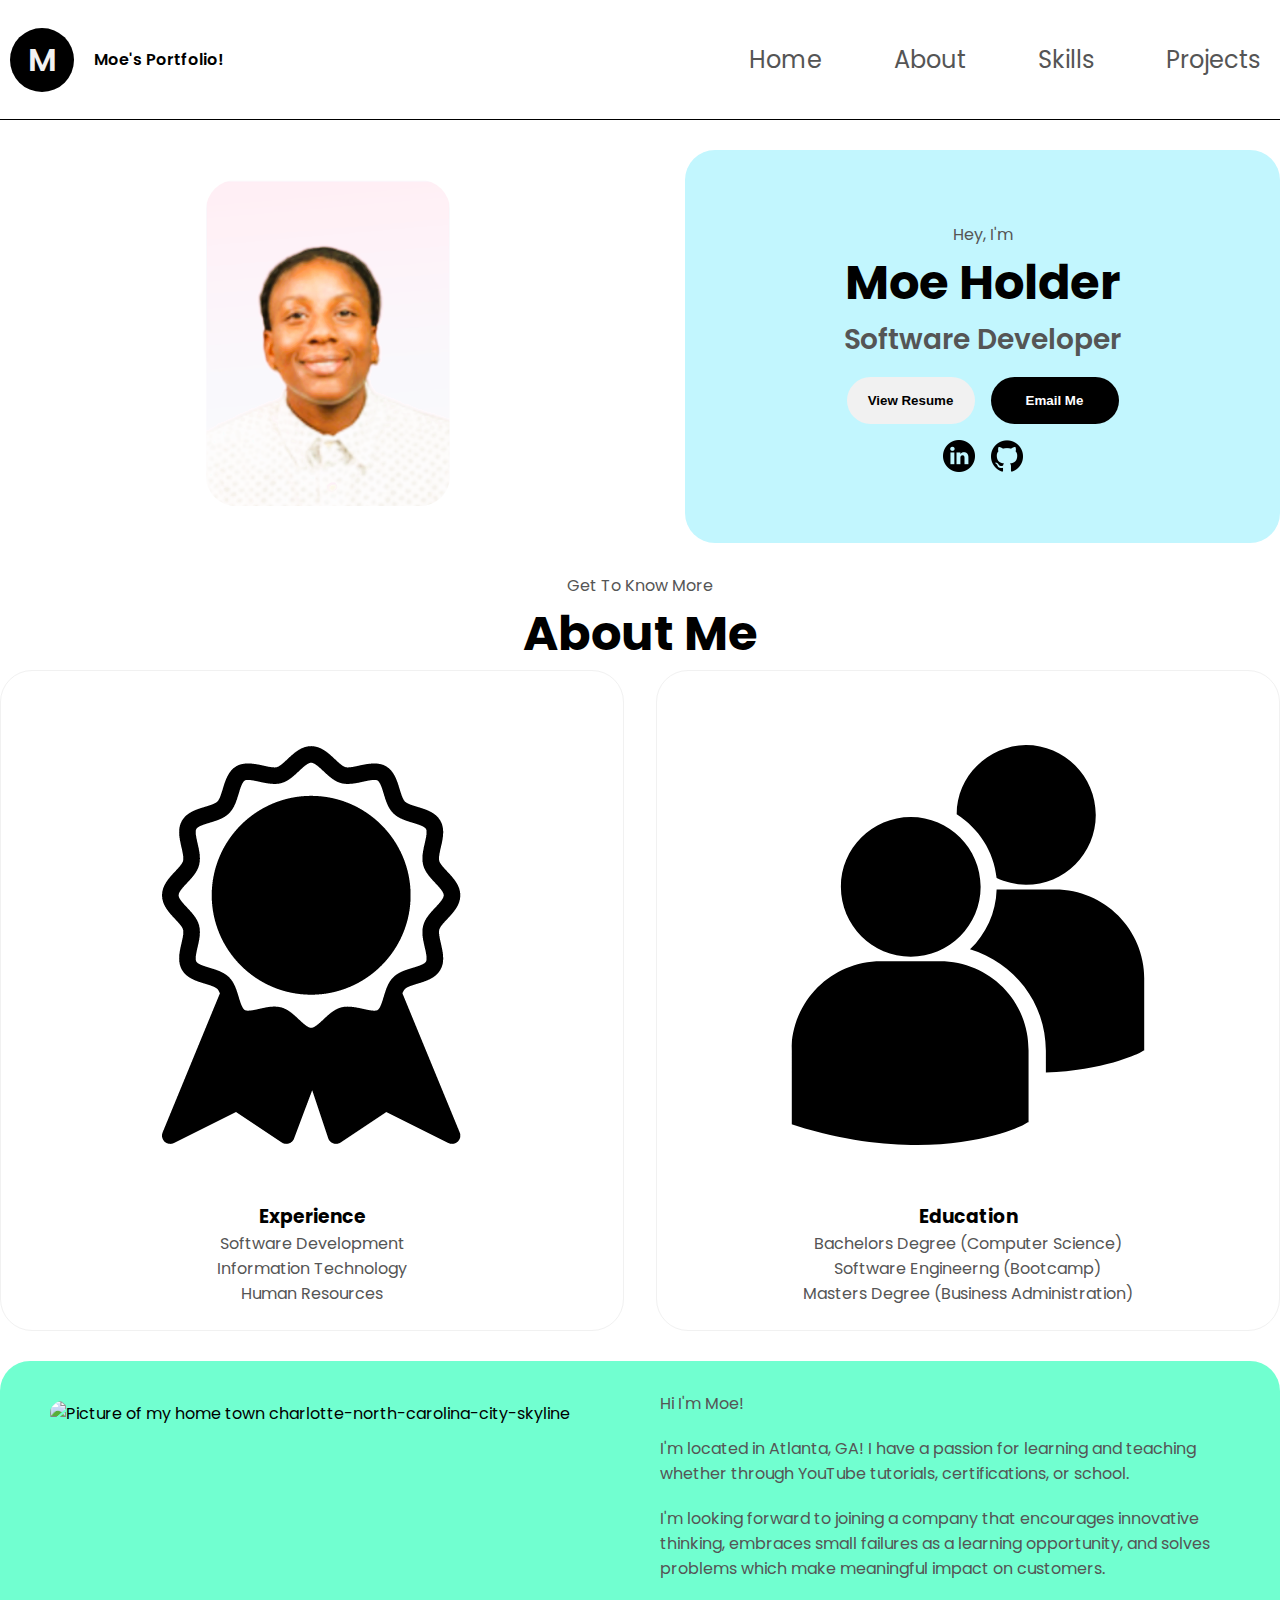
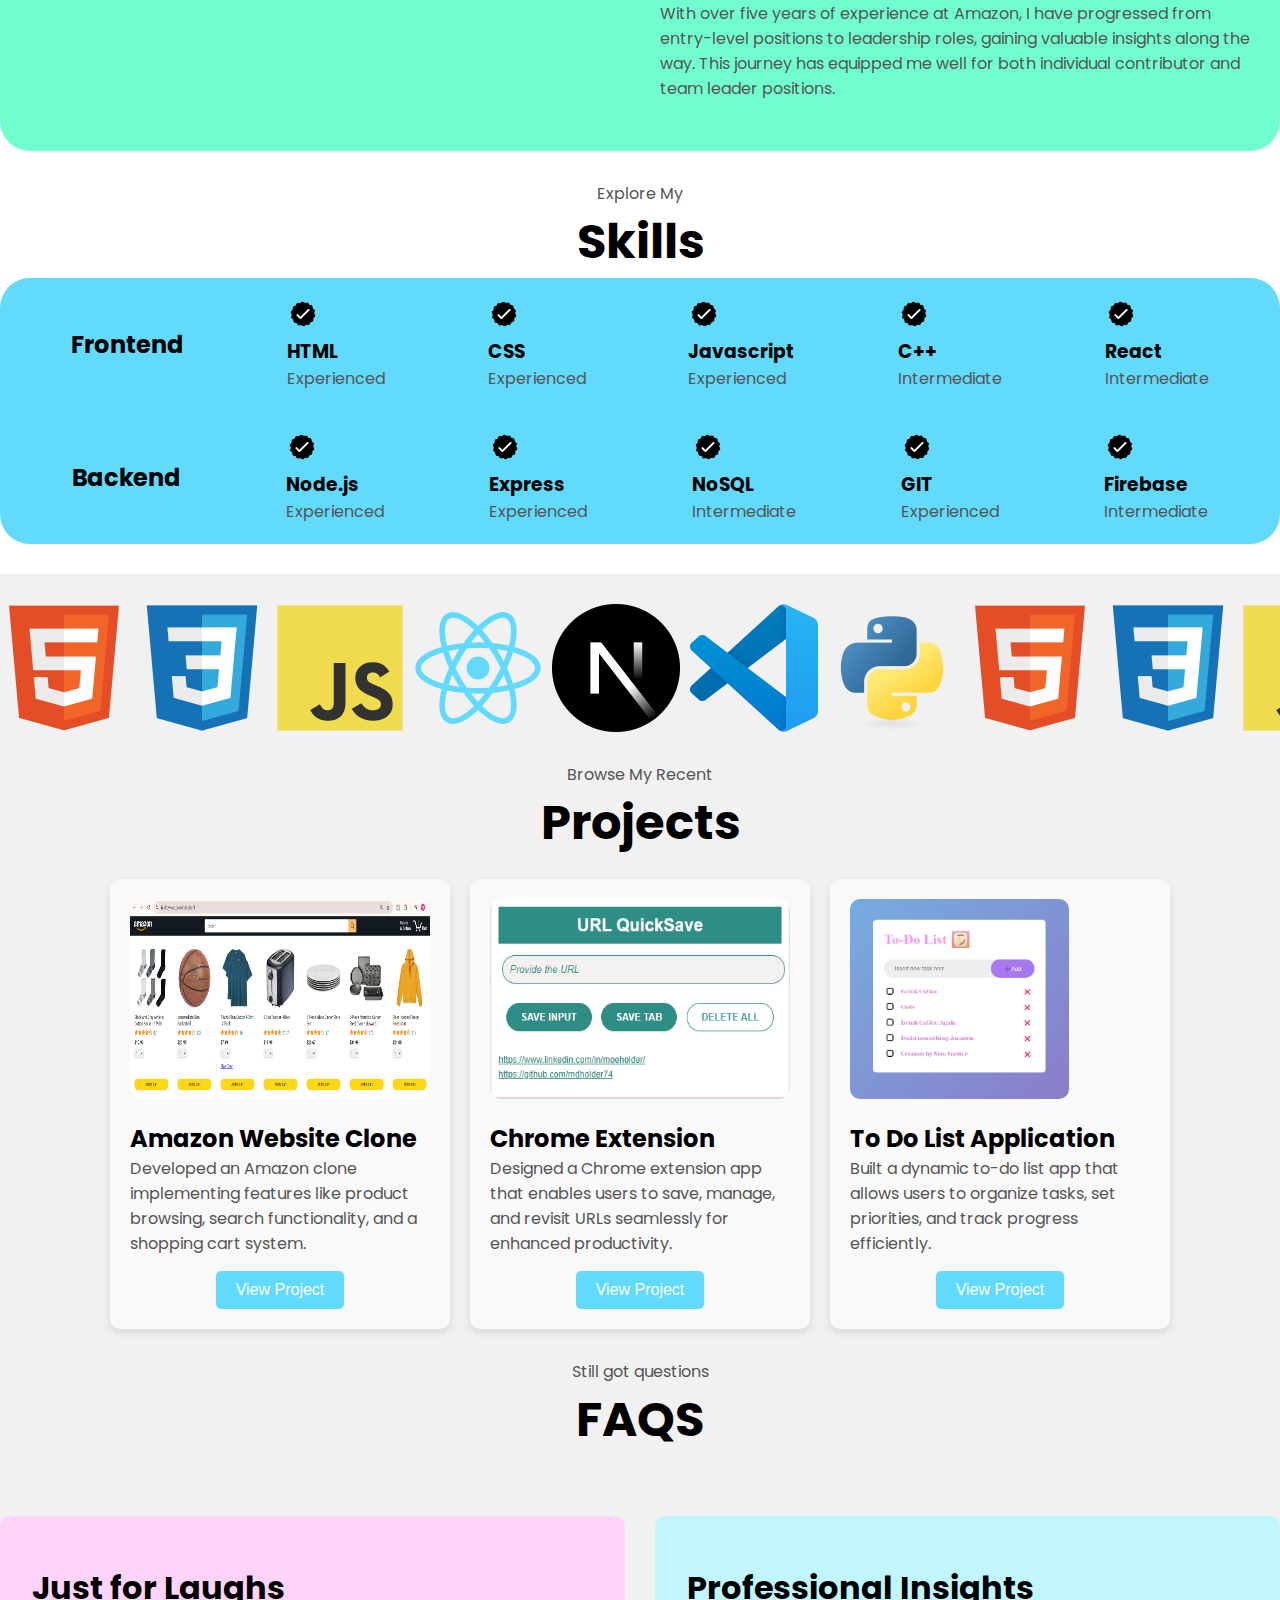
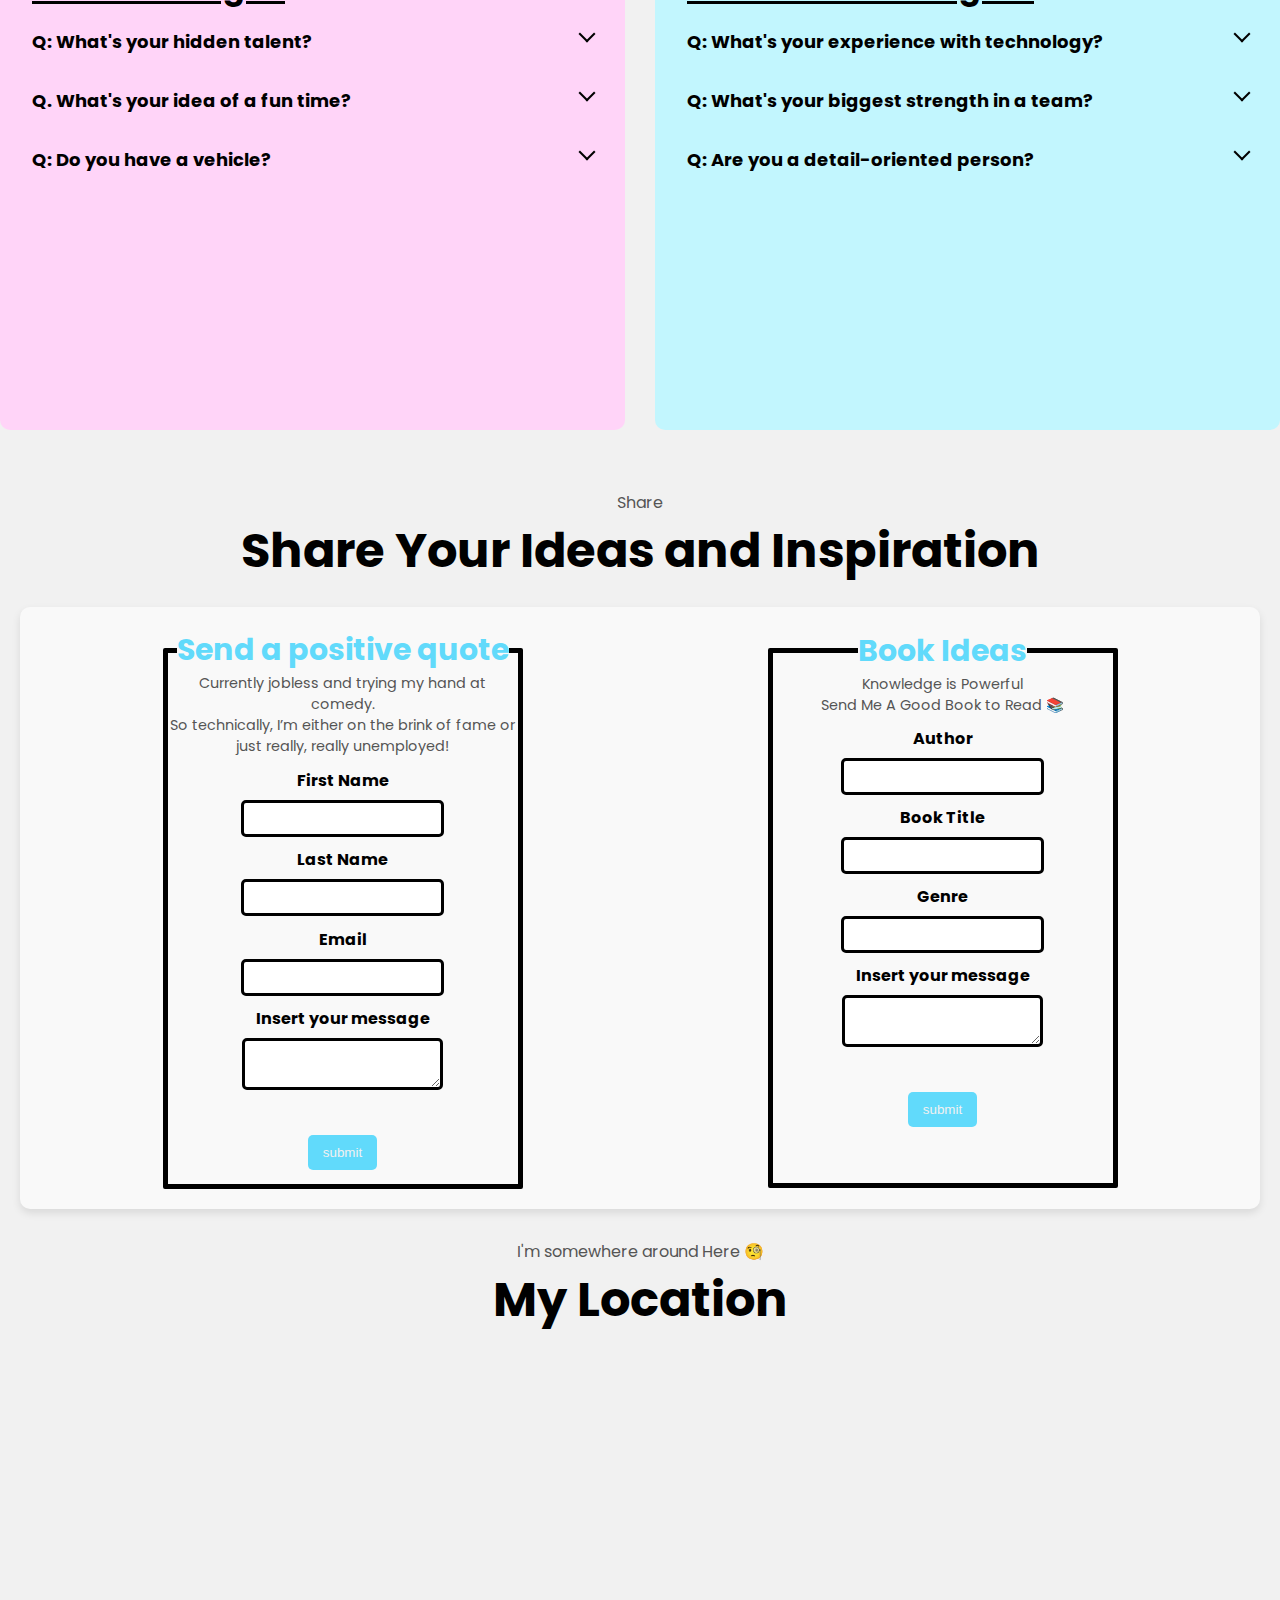
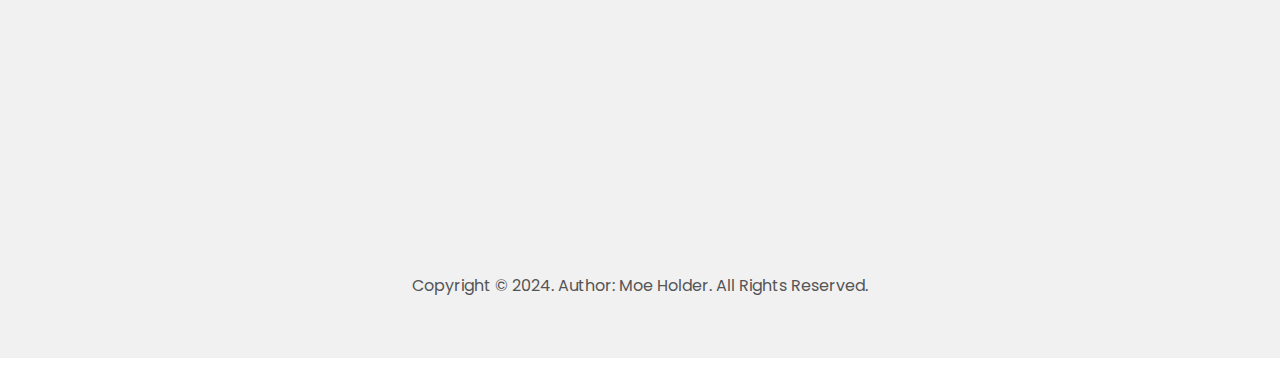
==== commit 82a07b2d: "nested projects in css" ====
--- a/index.html
+++ b/index.html
@@ -274,7 +274,7 @@
                 <p class="section__text__p1">Browse My Recent</p>
                 <h1 class="title">Projects</h1>
               </div>
-                <div class="experience-details-container">
+                <div class="projects-details-container">
                   <!-- Project 1 -->
                   <div class="project-card">
                     <div class="article-container">
--- a/style.css
+++ b/style.css
@@ -293,7 +293,6 @@
     }
 
 }
-
 /* ABOUTME SECTION */
  .about-container{
     display:flex;
@@ -308,7 +307,6 @@
         text-align:center;
     } 
 } 
-
 #about-section {
 	.holder-blue {
 		background-color: var(--soft-teal);
@@ -335,7 +333,6 @@
 }
 
 }
-
 /*SKILLS SECTION*/
 .skills-details-container {
     display: flex;
@@ -349,9 +346,12 @@
         align-items: center;
         padding: 20px;
     }
-}
-
-
+    .icon{
+        cursor:pointer;
+        height:2rem; 
+    
+    }
+}
 /*STYLING SKILLS LOGOS SECTION*/
 .logos {
 	background-color: var(--light-grey);
@@ -385,26 +385,14 @@
 		transform: translateX(-50%);
 	}
 }
-
-.icon{
-    cursor:pointer;
-    height:2rem; 
-
-}
-
 /* PROJECTS SECTION */
-  
-  /* Flexbox for Container */
-  .experience-details-container {
-    display: flex;
-    flex-wrap: wrap;
-    gap: 20px;
-    justify-content: center;
-    margin-top: 20px;
-  }
-  
-  /* Individual Project Card */
-  .project-card {
+.projects-details-container {
+display: flex;
+flex-wrap: wrap;
+gap: 20px;
+justify-content: center;
+margin-top: 20px;
+.project-card {
     background-color: #f9f9f9;
     border-radius: 10px;
     box-shadow: var(--box-shadow-outline);
@@ -414,22 +402,17 @@
     display: flex;
     flex-direction: column;
     align-items: center;
-  }
-  
-  /* Image Styling */
-  .project-img {
+    }
+    .project-img {
     max-width: 100%;
     height: 200px;
     border-radius: 10px;
     margin-bottom: 15px;
-  }
-  
-  /* Buttons */
-  .btn-container {
+    }
+    .btn-container {
     margin-top: 15px;
-  }
-  
-  .project-btn {
+    }
+    .project-btn {
     padding: 10px 20px;
     font-size: 16px;
     color: #fff;
@@ -439,12 +422,11 @@
     cursor: pointer;
     text-align: center;
     transition: background-color 0.3s;
-  }
-  
-  .project-btn:hover {
+    }
+    .project-btn:hover {
     background-color: var(--dark-blue);
-  }
-
+    }
+}
 /* FAQ SECTION */
 #section-faq{
     display: flex;
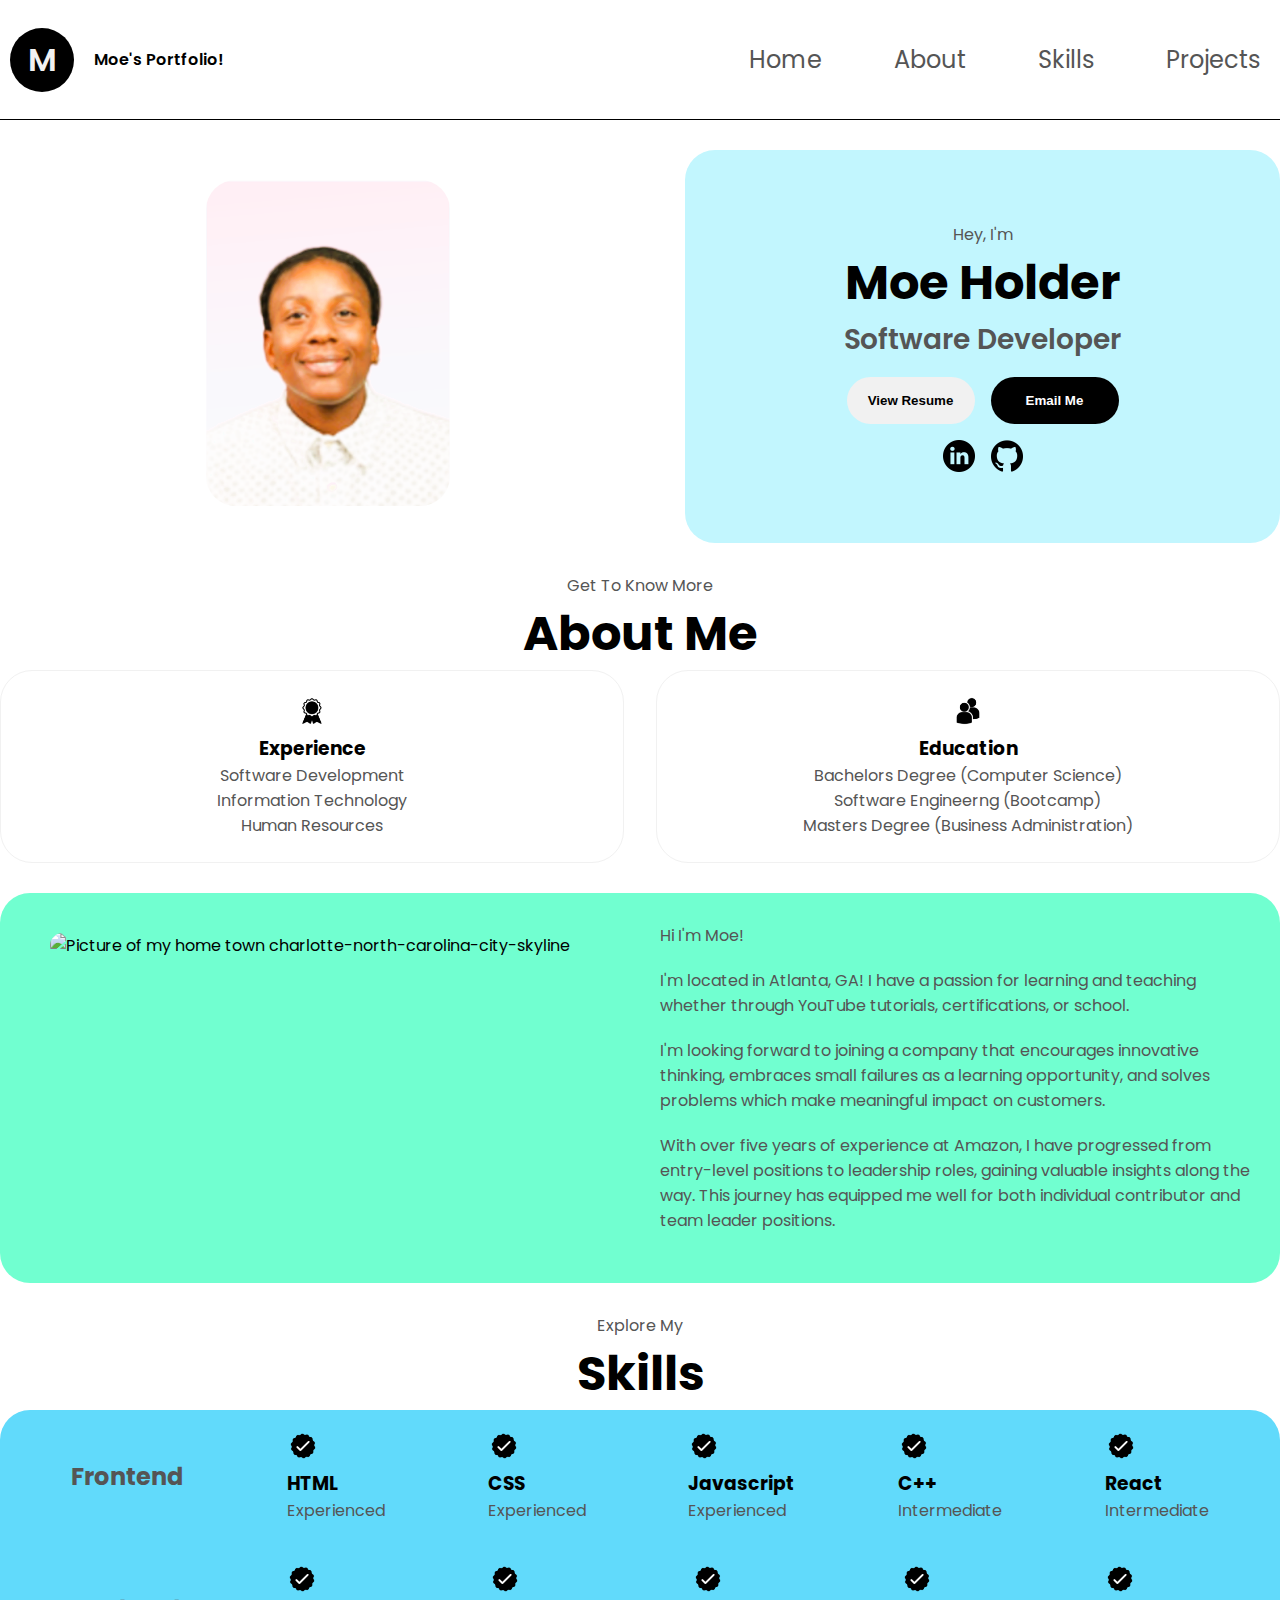
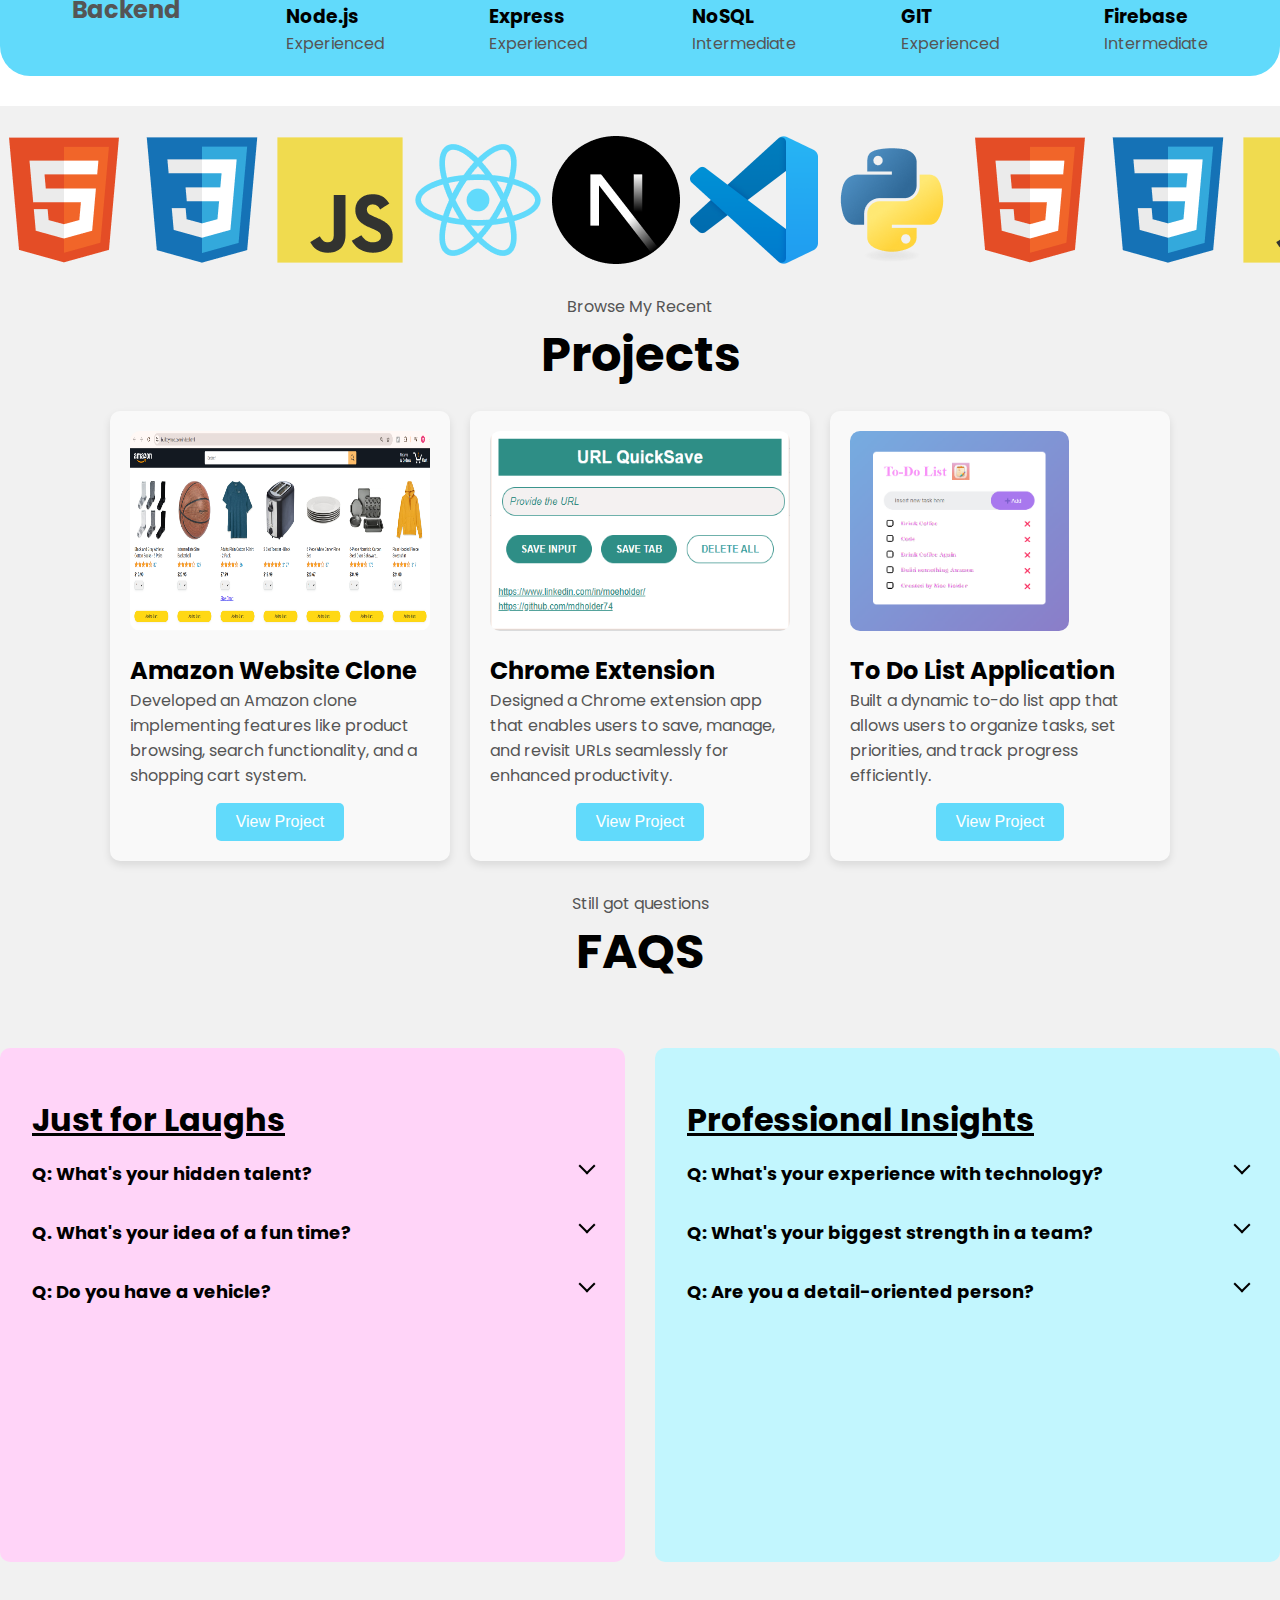
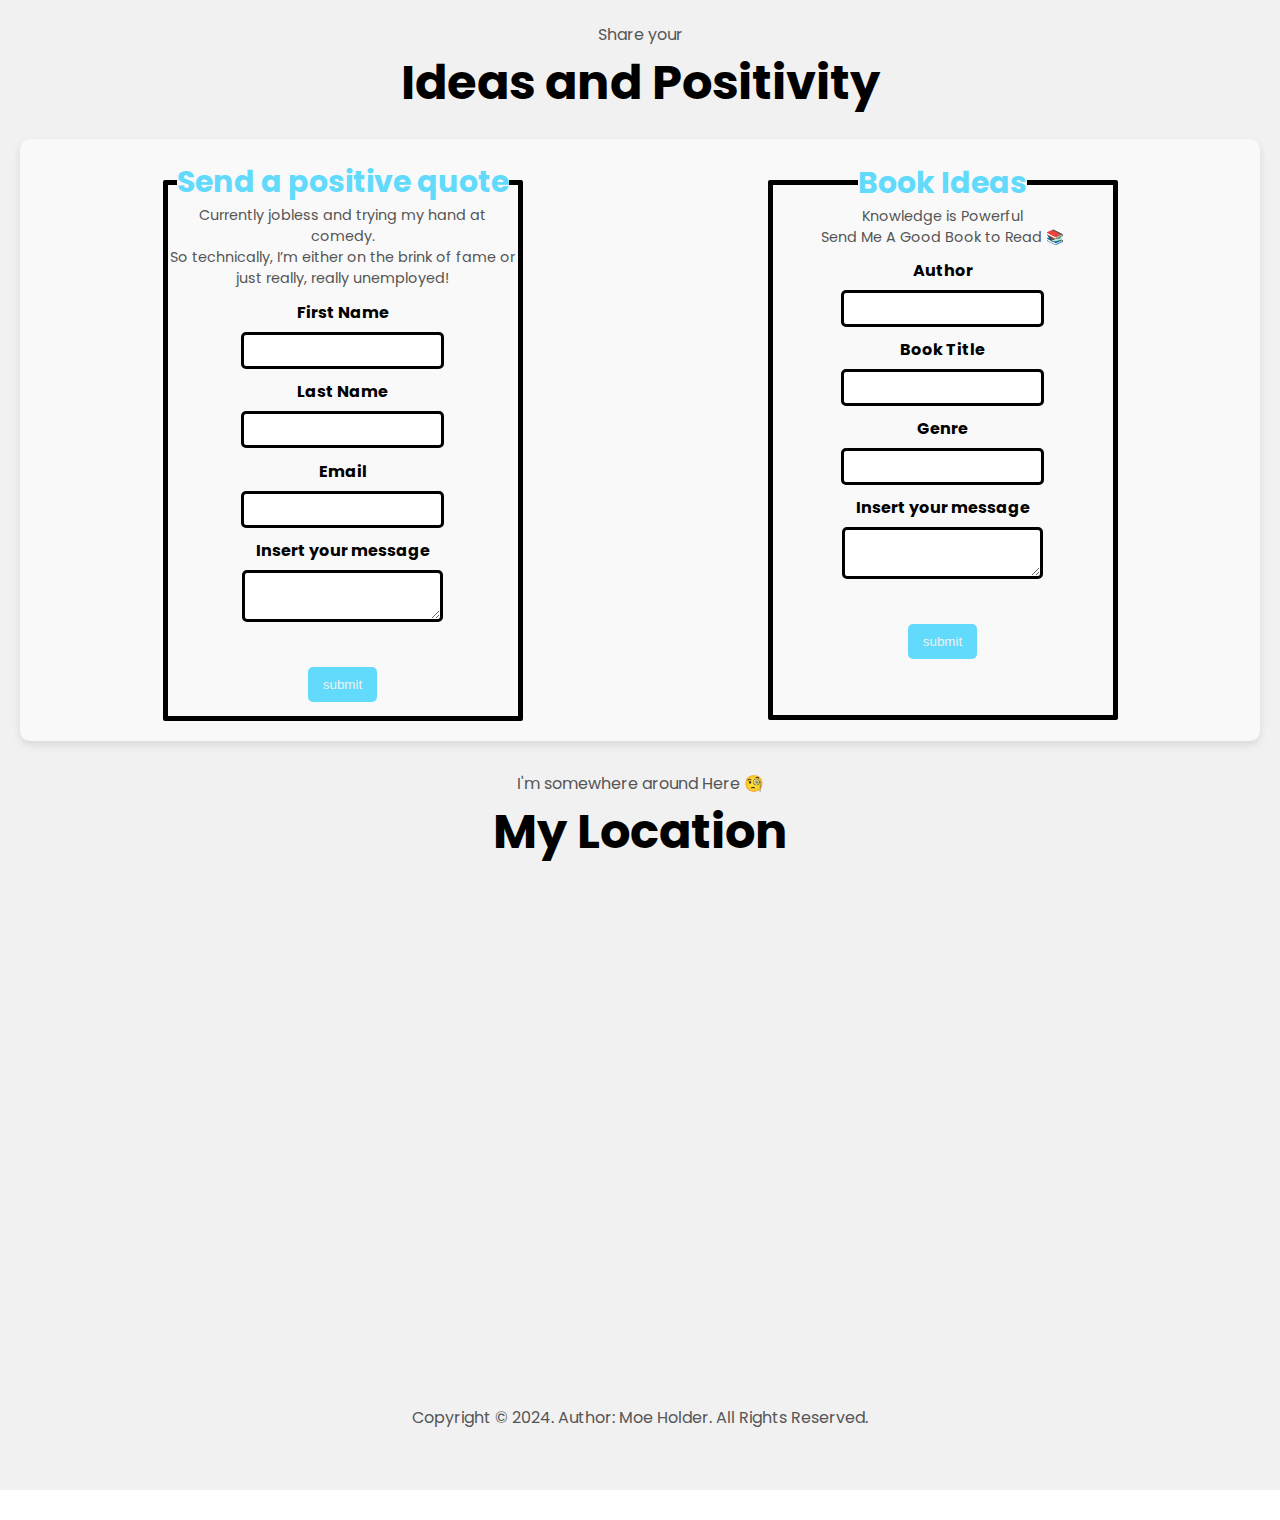
==== commit 7a2284dd: "fixed bugs" ====
--- a/index.html
+++ b/index.html
@@ -369,8 +369,8 @@
         </section>
         <section>
             <div class="section__text">
-            <p class="section__text__p1">Share</p>
-            <h1 class="title">Share Your Ideas and Inspiration</h1>
+            <p class="section__text__p1">Share your</p>
+            <h1 class="title">Ideas and Positivity</h1>
           </div>
           <div class="section-form">
             <fieldset>
--- a/style.css
+++ b/style.css
@@ -28,7 +28,7 @@
     scroll-behavior: smooth;
 }
 
-p{
+p, .skills-sub-title{
     color:var(--grey);
 }
 
@@ -44,19 +44,6 @@
     margin: 30px auto;
     gap: 30px;
 }
-
-/* Utilities 
-.flex-center {
-    display: flex;
-    justify-content: center;
-    align-items: center;
-}
-
-.border-rounded {
-    border-radius: 10px;
-}
-
-*/
 /*SECTION STYLES*/
 .section__text{
     .section__text__p1{
@@ -305,6 +292,10 @@
         border:var(--dark-grey) 0.1rem solid;
         border-color:var(--light-grey);
         text-align:center;
+        .icon{
+            height:2rem; 
+        
+        }
     } 
 } 
 #about-section {
@@ -329,6 +320,7 @@
                 p {
                     margin-bottom:20px;
                 }
+                
 
 }
 
@@ -347,7 +339,6 @@
         padding: 20px;
     }
     .icon{
-        cursor:pointer;
         height:2rem; 
     
     }
@@ -433,93 +424,73 @@
     justify-content: center;
     align-items: center;
     font-size: 1rem;
-
-}
-
-#section-comedy-faq, #section-serious-faq {
-    border: none ;
-    width: 600px;
-    height: 450px;
-    padding: 2rem 2rem;
-    background-color: #f9f9f9;
-    border-radius: 10px;
-
-}
-#section-comedy-faq{
-    background-color: var(--pink);
-}
-
-#section-serious-faq{
-    background-color: var(--soft-blue);
-}
-.faq-spacing{
-    margin-top: 1rem;
-    margin-bottom: 2rem;
-}
-
-.header-faqs{
-    font-size: 2rem;
-    font-weight: bold;
-    margin-bottom: 1rem;
-    text-decoration: underline;
-}
-.faq-question-text{
-    display: block;
-    position: relative;
-    font-size: large;
-    font-weight: bold;
-
-}
-
-/* creating dropdown arrow */
-.faq-question-text:after {
-    width: 10px;
-    height: 10px;
-    content: "";
-    float: right;
-    border-style: solid;
-    border-width: 2px 2px 0 0;
-    transform: rotate(135deg);
-    transition: 0.4s ease-in-out;   
-}
-
-.faq-answer{
-    line-height: 1.5;
-    max-height: 0;
-    overflow: hidden;
-    transition: 0.3s ease-in-out;
-}
-
-.faq-trigger{
-    display: none;
-}
-
-.faq-trigger:checked + .faq-question-text + .faq-answer{
-
-    max-height: 300px;
-}
-
-.faq-trigger:checked + .faq-question-text::after{
-    transform: rotate(-45deg);
-    transition: 0.4;
-}
-
+    #section-comedy-faq, #section-serious-faq {
+        border: none ;
+        width: 600px;
+        height: 450px;
+        padding: 2rem 2rem;
+        background-color: #f9f9f9;
+        border-radius: 10px;
+    
+    }
+    #section-comedy-faq{
+        background-color: var(--pink);
+    }
+    
+    #section-serious-faq{
+        background-color: var(--soft-blue);
+    }
+    .faq-spacing{
+        margin-top: 1rem;
+        margin-bottom: 2rem;
+    }
+    .header-faqs{
+        font-size: 2rem;
+        font-weight: bold;
+        margin-bottom: 1rem;
+        text-decoration: underline;
+    }
+    .faq-question-text{
+        display: block;
+        position: relative;
+        font-size: large;
+        font-weight: bold;
+    }
+    
+    /* creates dropdown arrows */
+    .faq-question-text:after {
+        width: 10px;
+        height: 10px;
+        content: "";
+        float: right;
+        border-style: solid;
+        border-width: 2px 2px 0 0;
+        transform: rotate(135deg);
+        transition: 0.4s ease-in-out;   
+    }
+    .faq-answer{
+        line-height: 1.5;
+        max-height: 0;
+        overflow: hidden;
+        transition: 0.3s ease-in-out;
+    }
+    
+    .faq-trigger{
+        display: none;
+    }
+    
+    .faq-trigger:checked + .faq-question-text + .faq-answer{
+    
+        max-height: 300px;
+    }
+    
+    .faq-trigger:checked + .faq-question-text::after{
+        transform: rotate(-45deg);
+        transition: 0.4;
+    }
+
+}
 /* FORM SECTION */
-fieldset{
-    text-align: center;
-    border: 5px solid var(--black);
-    border-radius: 2px;
-    min-width: 340px;
-    max-width: 350px;
-    min-height: 550px;
-    margin: 0 auto;
-
-}
-.smaller-p-text{
-    font-size: .9rem;
-
-}
-
 .section-form{
     display: flex;
     justify-content: center;
@@ -529,76 +500,67 @@
     box-shadow: var(--box-shadow-outline);
     padding: 20px;
     margin: 20px;
-    
-}
-
-legend{
-    color: var(--light-blue);
-    font-size: 30px;
-    font-weight: bold;
-}
-
-.vibes-label{
-    display: block;
-    margin-top: 3%;
-    margin-bottom: 2%;
-    font-weight: bold;
-}
-
-.vibes-input{
-    border: 3px solid var(--black);
-    padding: 8px 10px;
-    border-radius: 5px;
-}
-
-#vibes-submit {
-    padding: 10px 15px; 
-    background-color: var(--light-blue);
-    color: var(--light-grey);  
-    border: none;
-    border-radius: 5px;
-    cursor: pointer;
-    margin: 1em;
-
-}
-
-#vibes-submit:hover{
-    background-color: var(--dark-blue);
-    
-}
-
-.wrapper-main{
-    width: 900px;
-    margin: 0 auto;
-}
-
-  table {
-    width: 100%;
-    border-collapse: collapse;
-  }
-
+    fieldset{
+        text-align: center;
+        border: 5px solid var(--black);
+        border-radius: 2px;
+        min-width: 340px;
+        max-width: 350px;
+        min-height: 550px;
+        margin: 0 auto;
+    }
+    .smaller-p-text{
+        font-size: .9rem;
+    }
+    legend{
+        color: var(--light-blue);
+        font-size: 30px;
+        font-weight: bold;
+    }
+    .vibes-label{
+        display: block;
+        margin-top: 3%;
+        margin-bottom: 2%;
+        font-weight: bold;
+    }
+    .vibes-input{
+        border: 3px solid var(--black);
+        padding: 8px 10px;
+        border-radius: 5px;
+    }
+    #vibes-submit {
+        padding: 10px 15px; 
+        background-color: var(--light-blue);
+        color: var(--light-grey);  
+        border: none;
+        border-radius: 5px;
+        cursor: pointer;
+        margin: 1em;
+    }
+    #vibes-submit:hover{
+        background-color: var(--dark-blue);  
+    }
+}
 
 /* MAP SECTION*/
 footer{
     display: flex;
     flex-direction: column;
     align-items: center;
-
-}
-iframe{
-    border-radius: 15px;
-    overflow: hidden;
-    width: 600px;
-    height: 500px;
-    border: 0;
-}
+    iframe{
+        border-radius: 15px;
+        overflow: hidden;
+        width: 600px;
+        height: 500px;
+        border: 0;
+    }
+}
+
 
 
 /*TO DO LIST SECTION
 email me button not working
-Skills section not responsive
-project images to small
-faqs not responsive
+project images too small
 add mediaqueries 
 add AI Chatbox*/
 
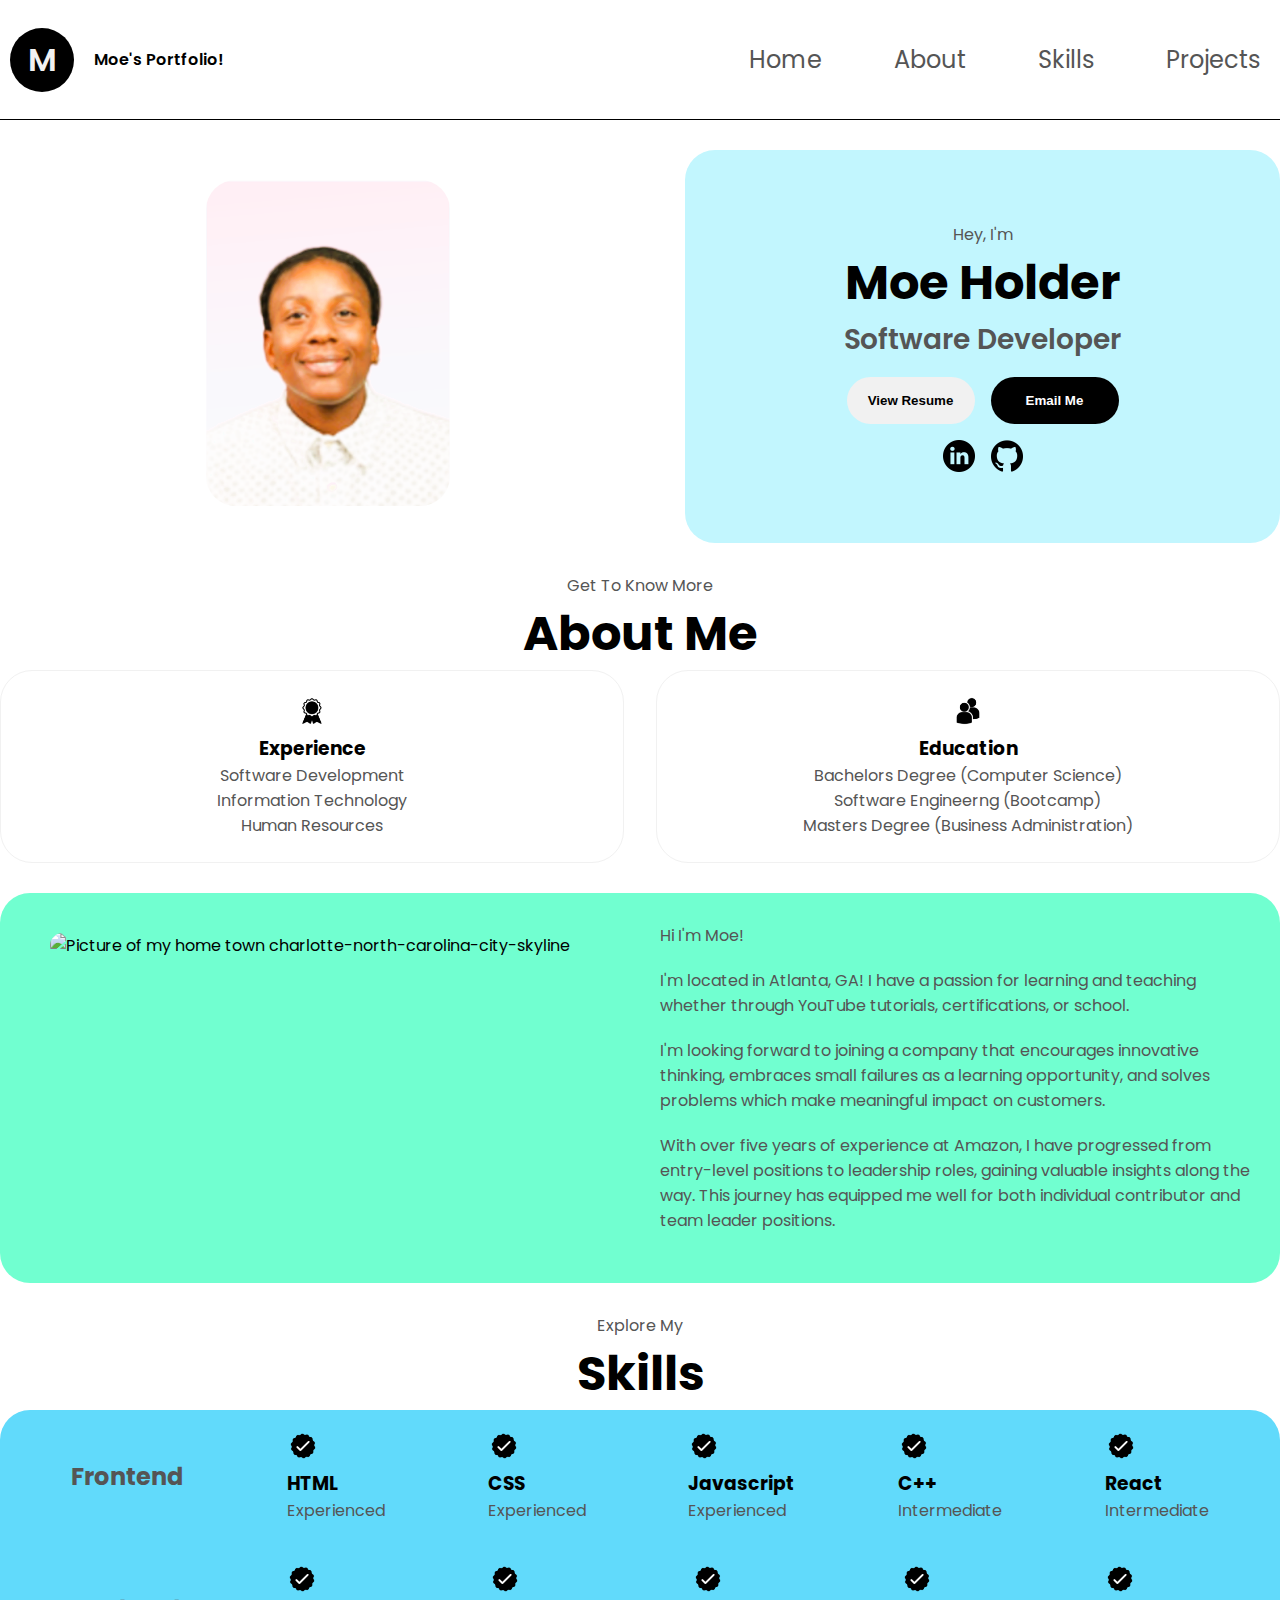
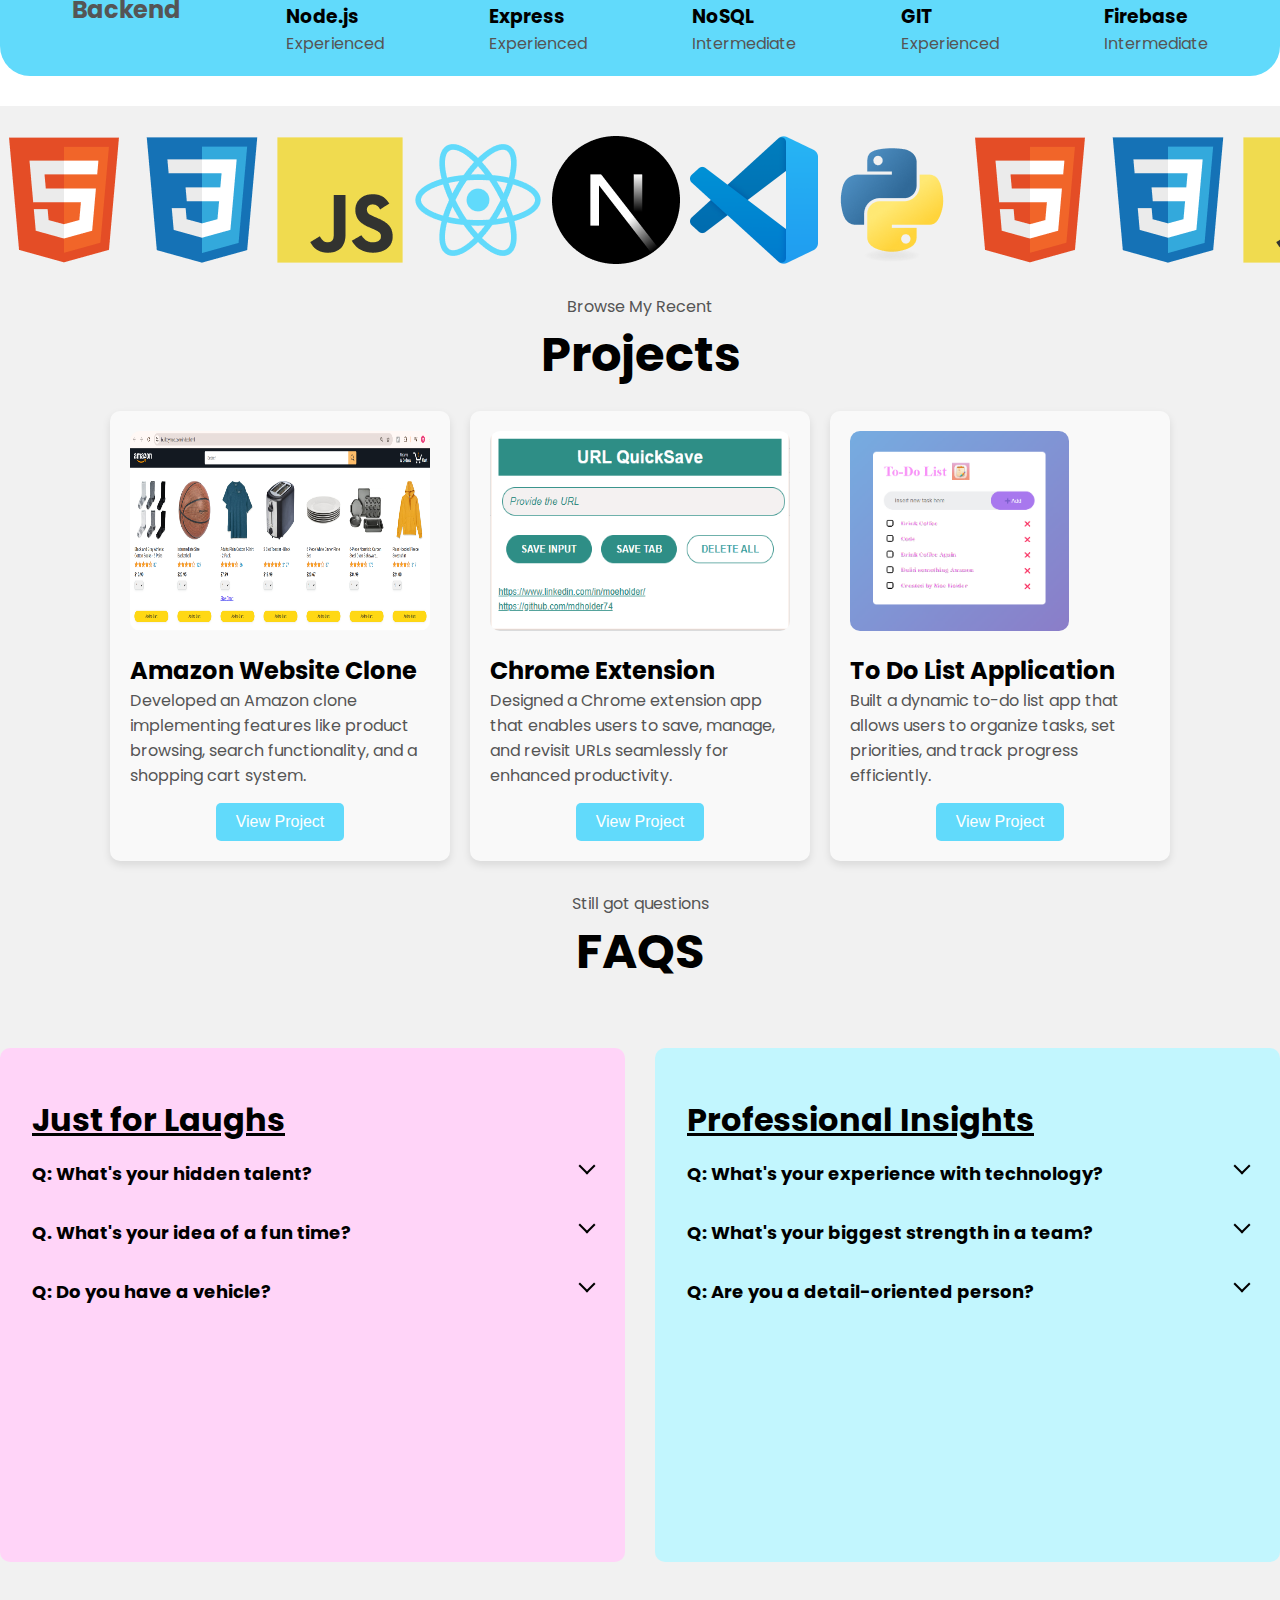
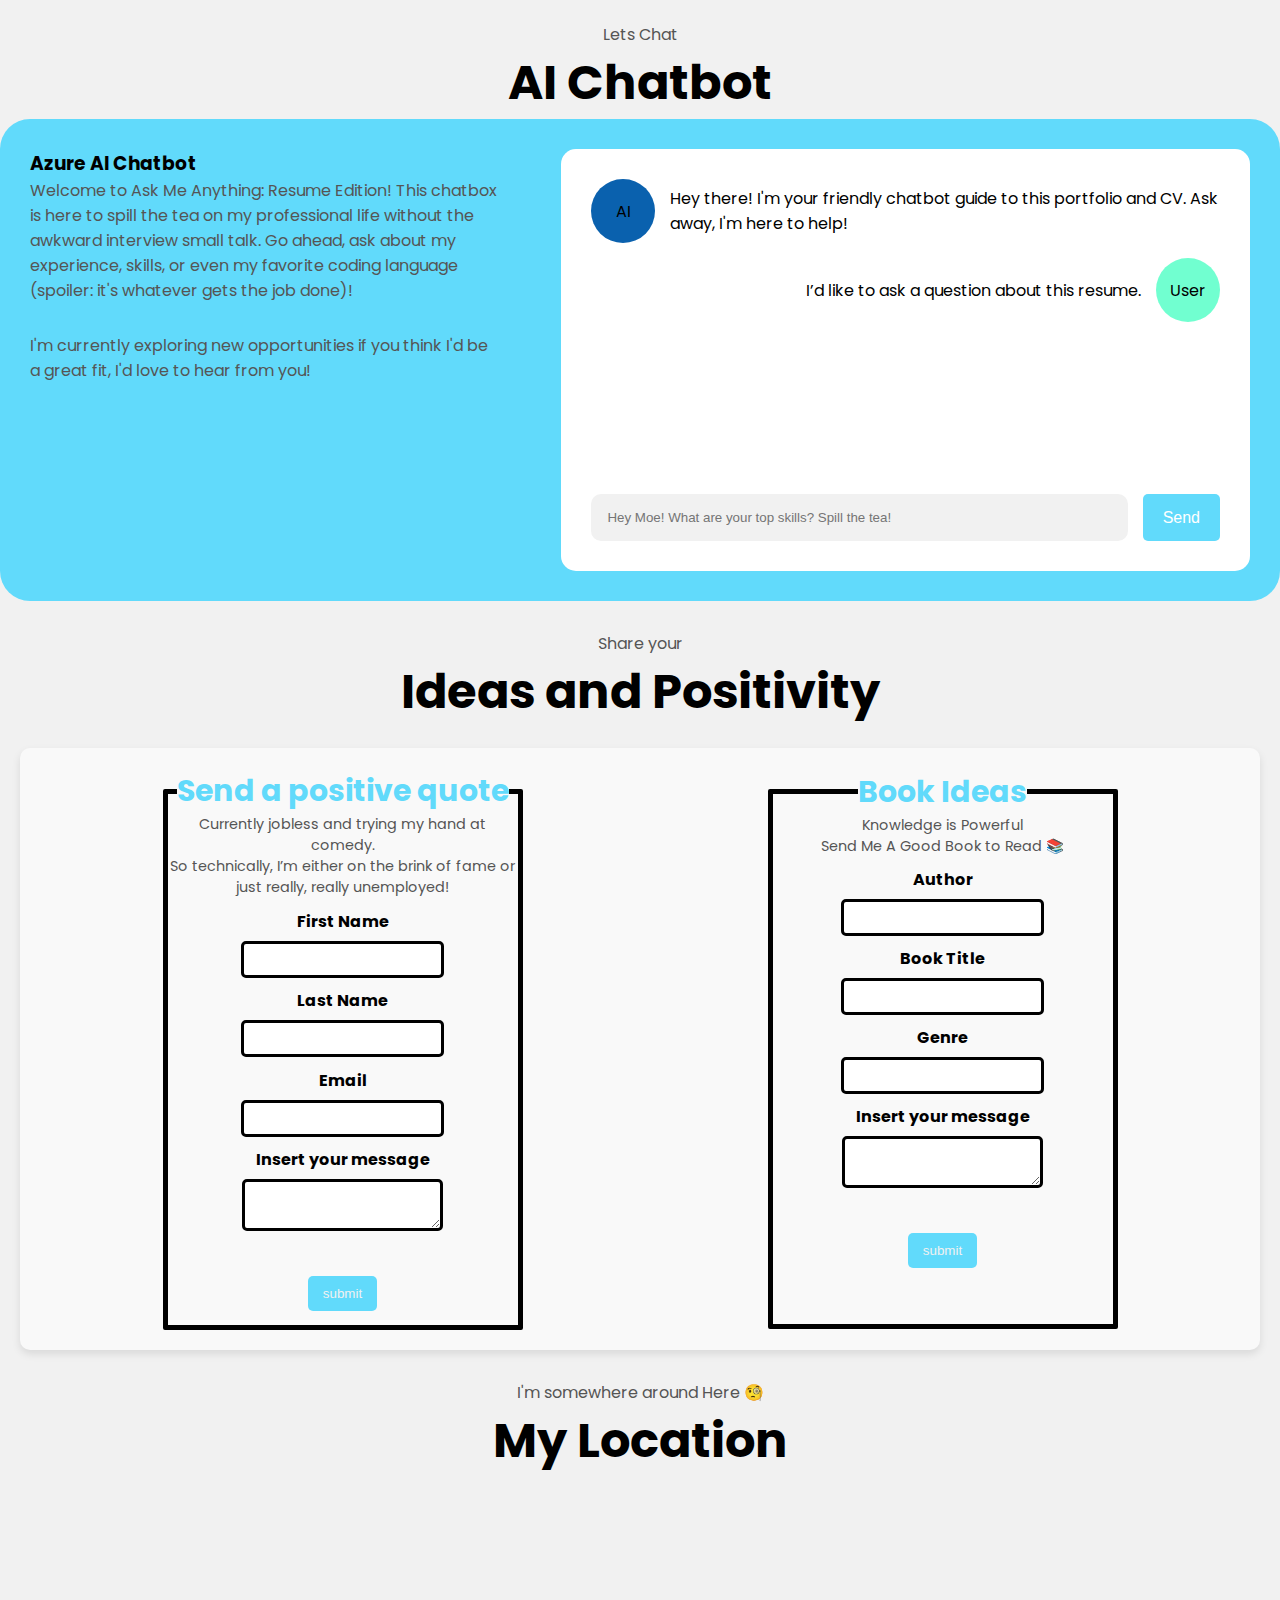
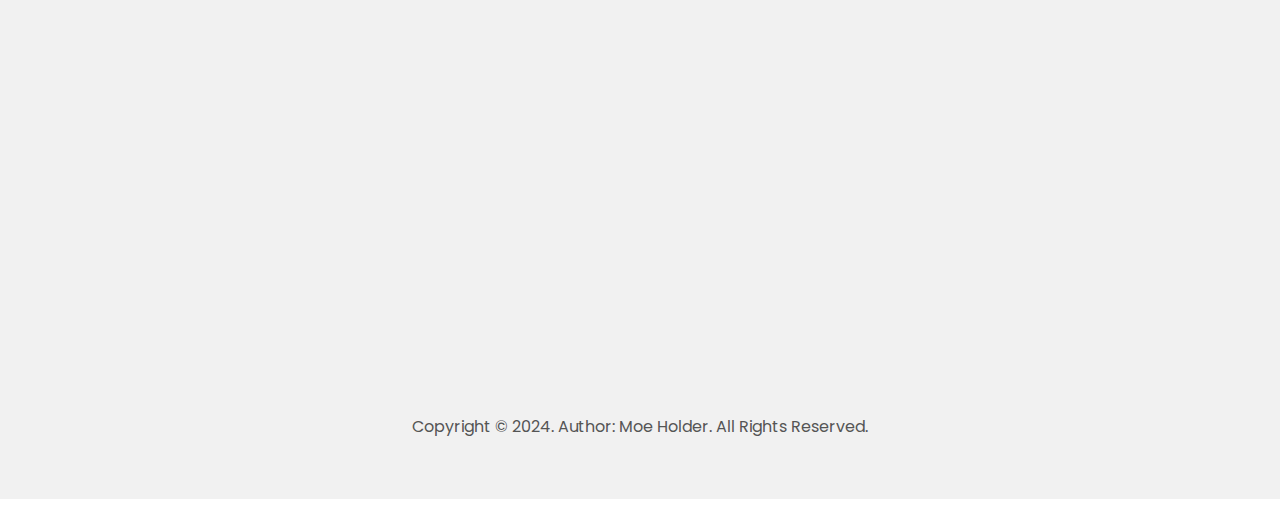
==== commit 3846ef16: "created AI Chatbox" ====
--- a/index.html
+++ b/index.html
@@ -310,7 +310,6 @@
                   </div>
                 </div>
               </section>
-    <section>
       <div class="section__text">
       <p class="section__text__p1">Still got questions</p>
       <h1 class="title">FAQS</h1>
@@ -367,6 +366,43 @@
                 </div>
             </section>
         </section>
+    <section>
+        <div class="section__text">
+          <p class="section__text__p1">Lets Chat</p>
+          <h1 class="title">AI Chatbot</h1>
+          </div>
+          <div class="chatbot-container">
+            <div class="chatbot-blue">
+              <div class="chat-info">
+                <h3>Azure AI Chatbot</h3>
+                <p>Welcome to Ask Me Anything: Resume Edition! This chatbox is here to spill the tea on my professional life without the awkward interview small talk. Go ahead, ask about my experience, skills, or even my favorite coding language (spoiler: it's whatever gets the job done)!</p>
+                <p>I'm currently exploring new opportunities if you think I'd be a great fit, I'd love to hear from you!</p>
+              </div>
+              <div class="chat-box">
+                <div class="scroll-area">
+                  <ul id="chat-log">
+                    <li>
+                      <span class="avatar bot">AI</span>
+                      <div class="message">
+                        Hey there! I'm your friendly chatbot guide to this portfolio and CV. Ask away, I'm here to help!
+                      </div>
+                    </li>
+                    <li>
+                      <span class="avatar user">User</span>
+                      <div class="message">
+                        I’d like to ask a question about this resume.
+                      </div>
+                    </li>
+                  </ul>
+                </div>
+                <div class="chat-message"><input type="text" placeholder="Hey Moe! What are your top skills? Spill the tea!">
+                  <button class="button-chatbot">Send</button>
+                </div>
+              </div>
+            </div>
+          </div>
+        </section>
+
         <section>
             <div class="section__text">
             <p class="section__text__p1">Share your</p>
@@ -405,6 +441,7 @@
             </fieldset>
           </div>
         </section>
+        
       <footer>
           <div class="map-container">
             <div class="section__text">
--- a/style.css
+++ b/style.css
@@ -490,6 +490,107 @@
     }
 
 }
+/* CHATBOT SECTION */
+.chatbot-container {
+	.chatbot-blue {
+		background-color: var(--light-blue);
+		border-radius:30px;
+		padding:30px;
+		gap:30px;
+		display:flex;
+		p {
+			margin-bottom:30px;
+		}
+		.chat-info {
+			flex:3;
+			padding-right:30px;
+		}
+		.chat-box {
+			flex:4;
+			background:var(--white);
+			border-radius:15px;
+			padding:30px;
+			display:flex;
+			flex-direction:column;
+			.scroll-area {
+				max-height:300px;
+				height:300px;
+				overflow-y:scroll;
+				ul {
+					display:flex;
+					flex-direction:column;
+					justify-content:flex-end;
+					gap:15px;
+					li {
+						display:flex;
+						align-items:center;
+						gap:15px;
+
+						&:nth-child(even){
+							text-align:right;
+							justify-content:flex-end;
+							flex-direction:row-reverse;
+							span {
+								background-color: var(--soft-teal);
+							}
+						}
+
+						span {
+							background-color: var(--dark-blue);
+							width:64px;
+							height:64px;
+							border-radius:50%;
+							display:inline-flex;
+							align-items:center;
+							justify-content:center;
+						}
+						div {
+							flex:1;
+						}
+					}
+				}
+			}
+
+			.chat-message {
+				display:flex;
+				margin-top:15px;
+				gap:15px;
+				input {
+					border-radius:10px;
+					flex:1;
+					padding:15px;
+					border:1px solid transparent;
+					background-color: var(--light-grey);
+					&:hover {
+						outline:none;
+						background-color:var(--white);
+						border:1px solid var(--light-grey);
+					}
+					&:focus {
+						outline:none;
+						background-color:var(--white);
+						border:1px solid var(--grey);
+					}
+				}
+				.button-chatbot {
+					padding: 10px 20px;
+                    font-size: 16px;
+                    color: #fff;
+                    background-color: var(--light-blue);
+                    border: none;
+                    border-radius: 5px;
+                    cursor: pointer;
+                    text-align: center;
+                    transition: background-color 0.3s;
+                    }
+                    .button-chatbot:hover {
+                    background-color: var(--dark-blue);
+                    }
+				}
+			}
+		}
+	}
+
 /* FORM SECTION */
 .section-form{
     display: flex;
@@ -559,6 +660,7 @@
 
 
 /*TO DO LIST SECTION
+make responsive
 email me button not working
 project images too small
 add mediaqueries 
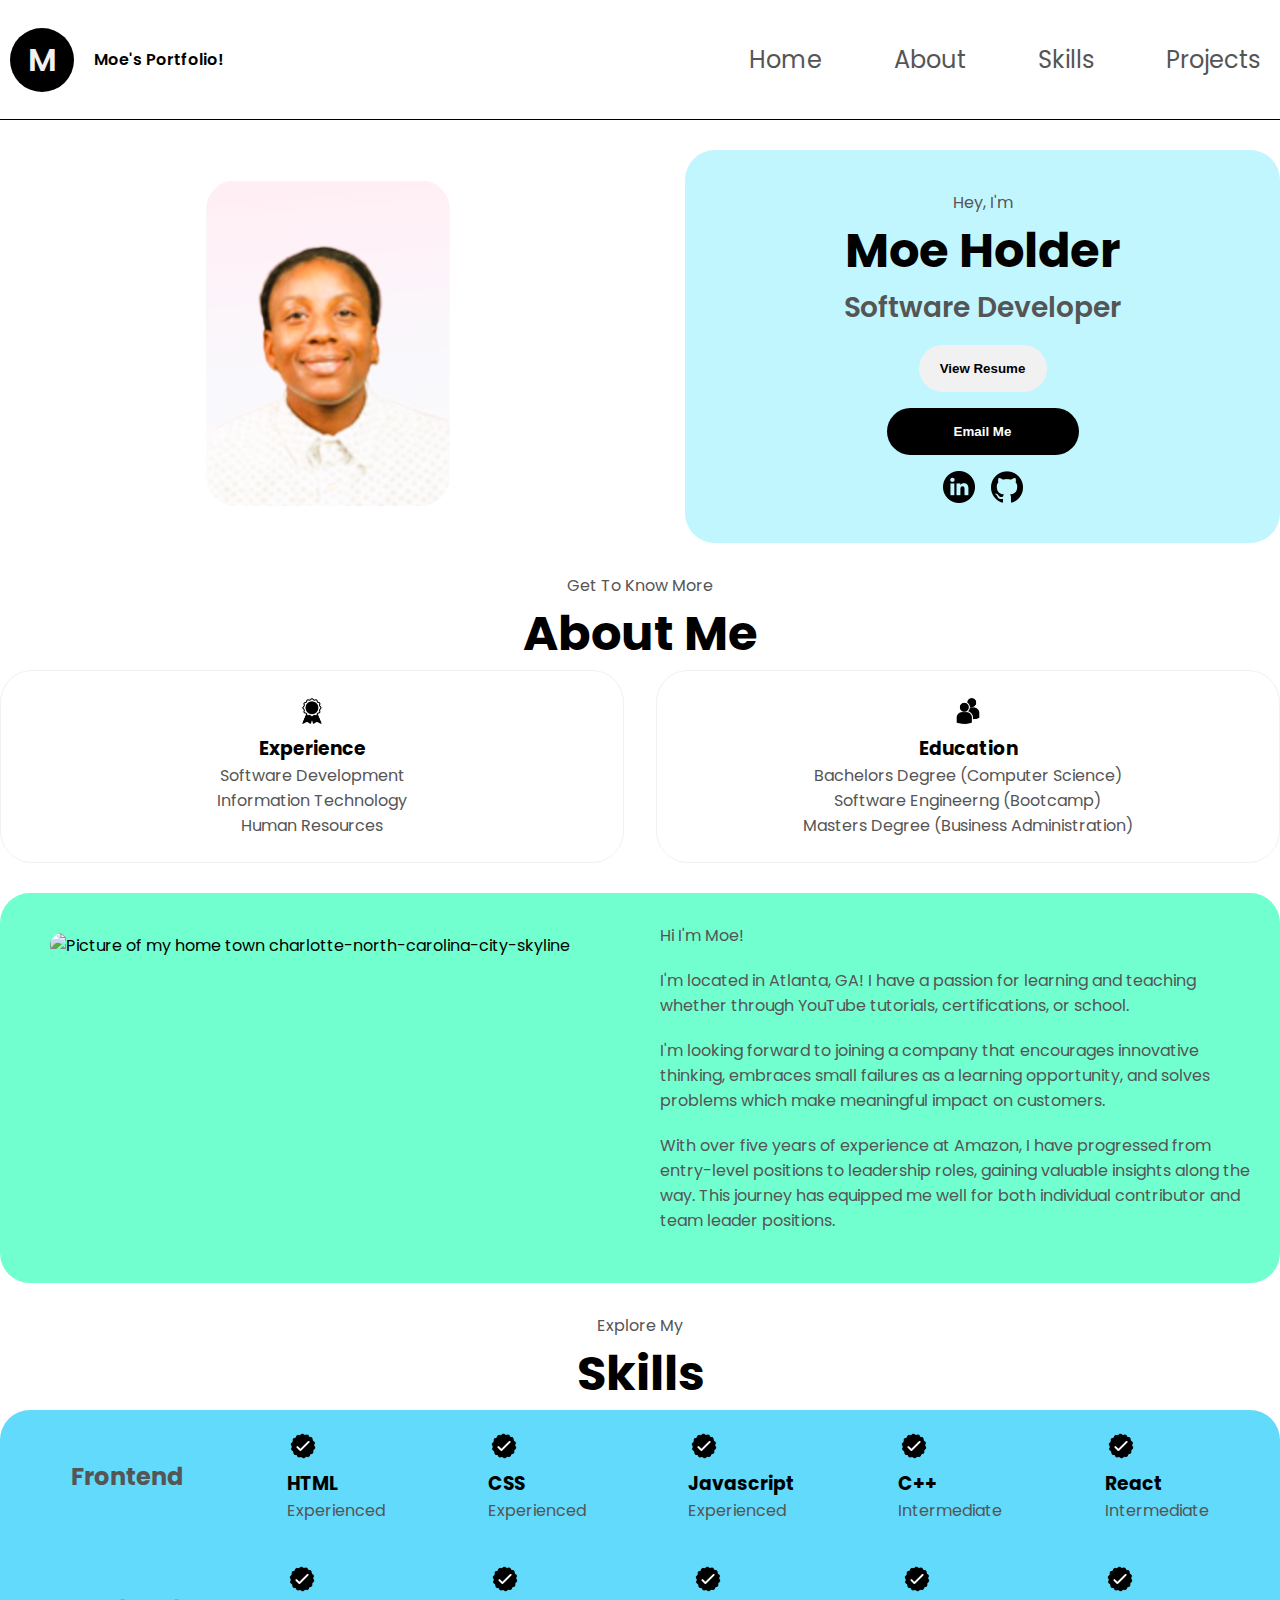
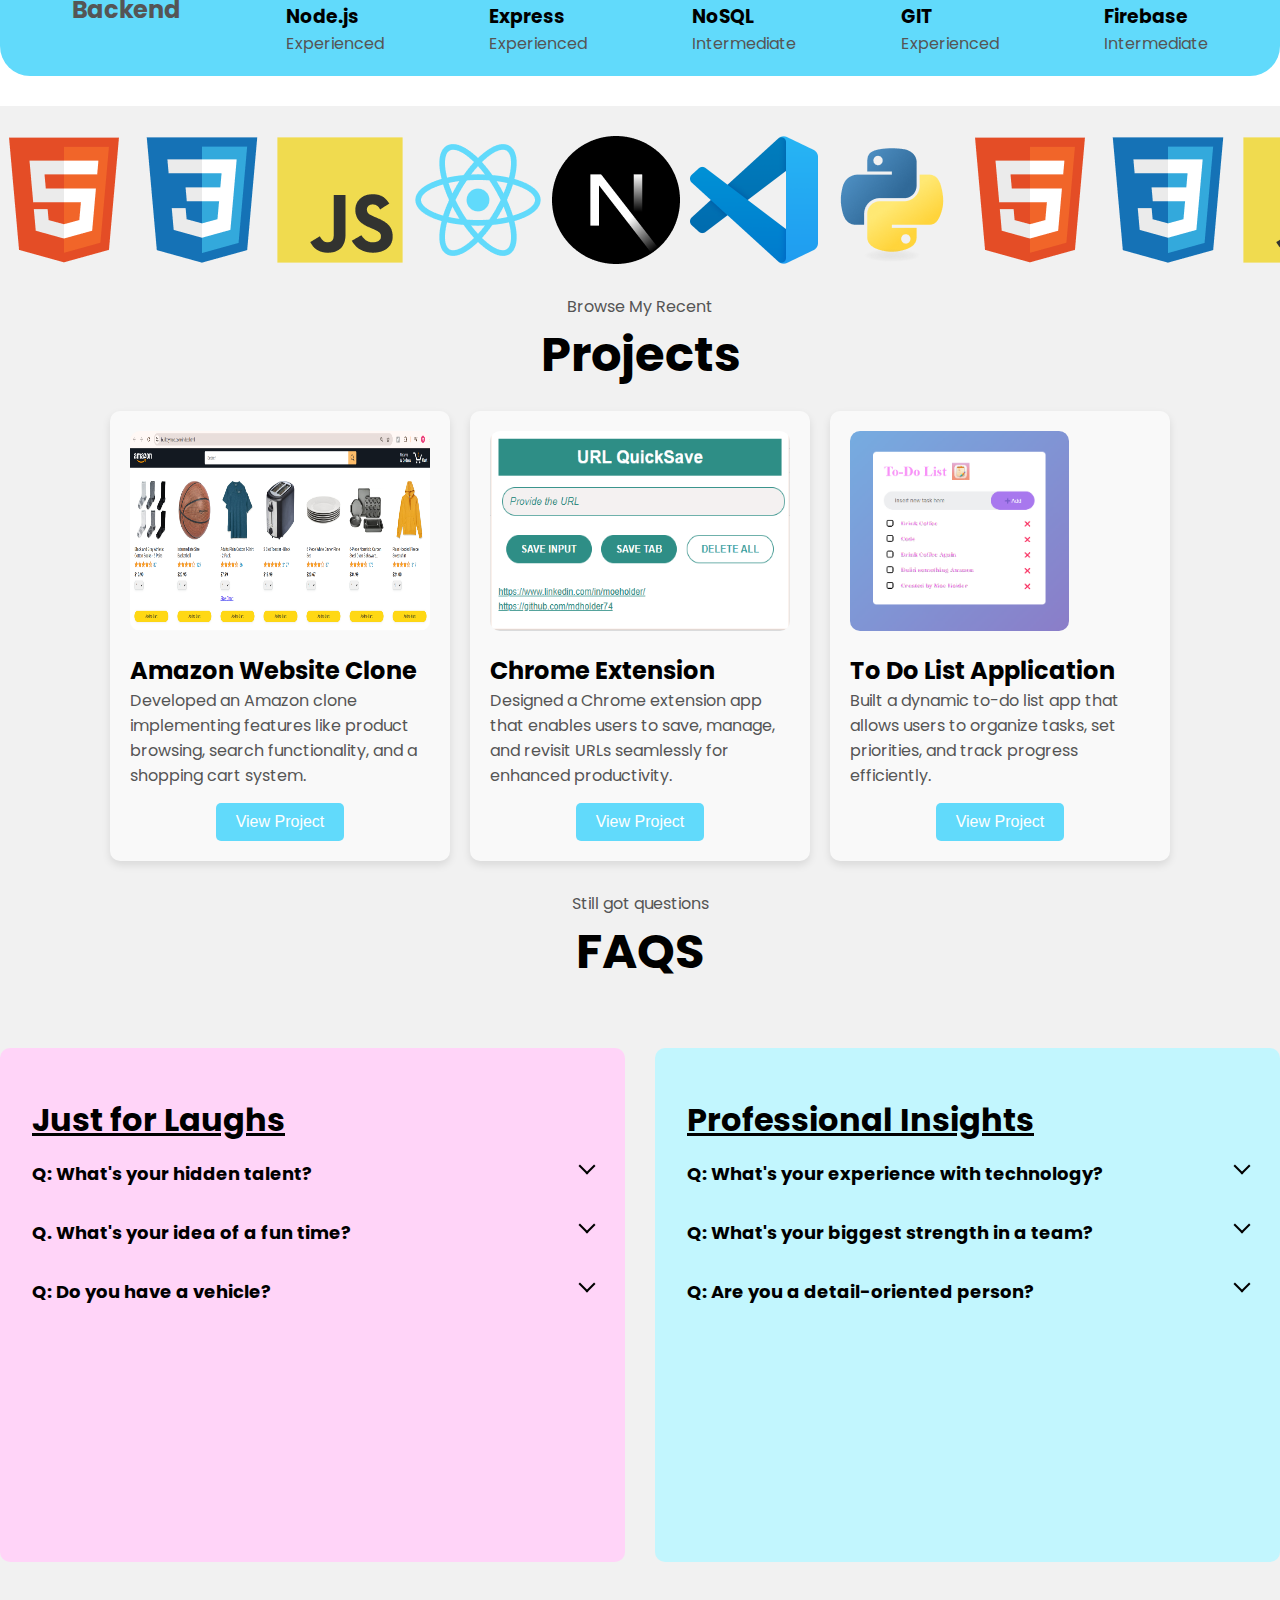
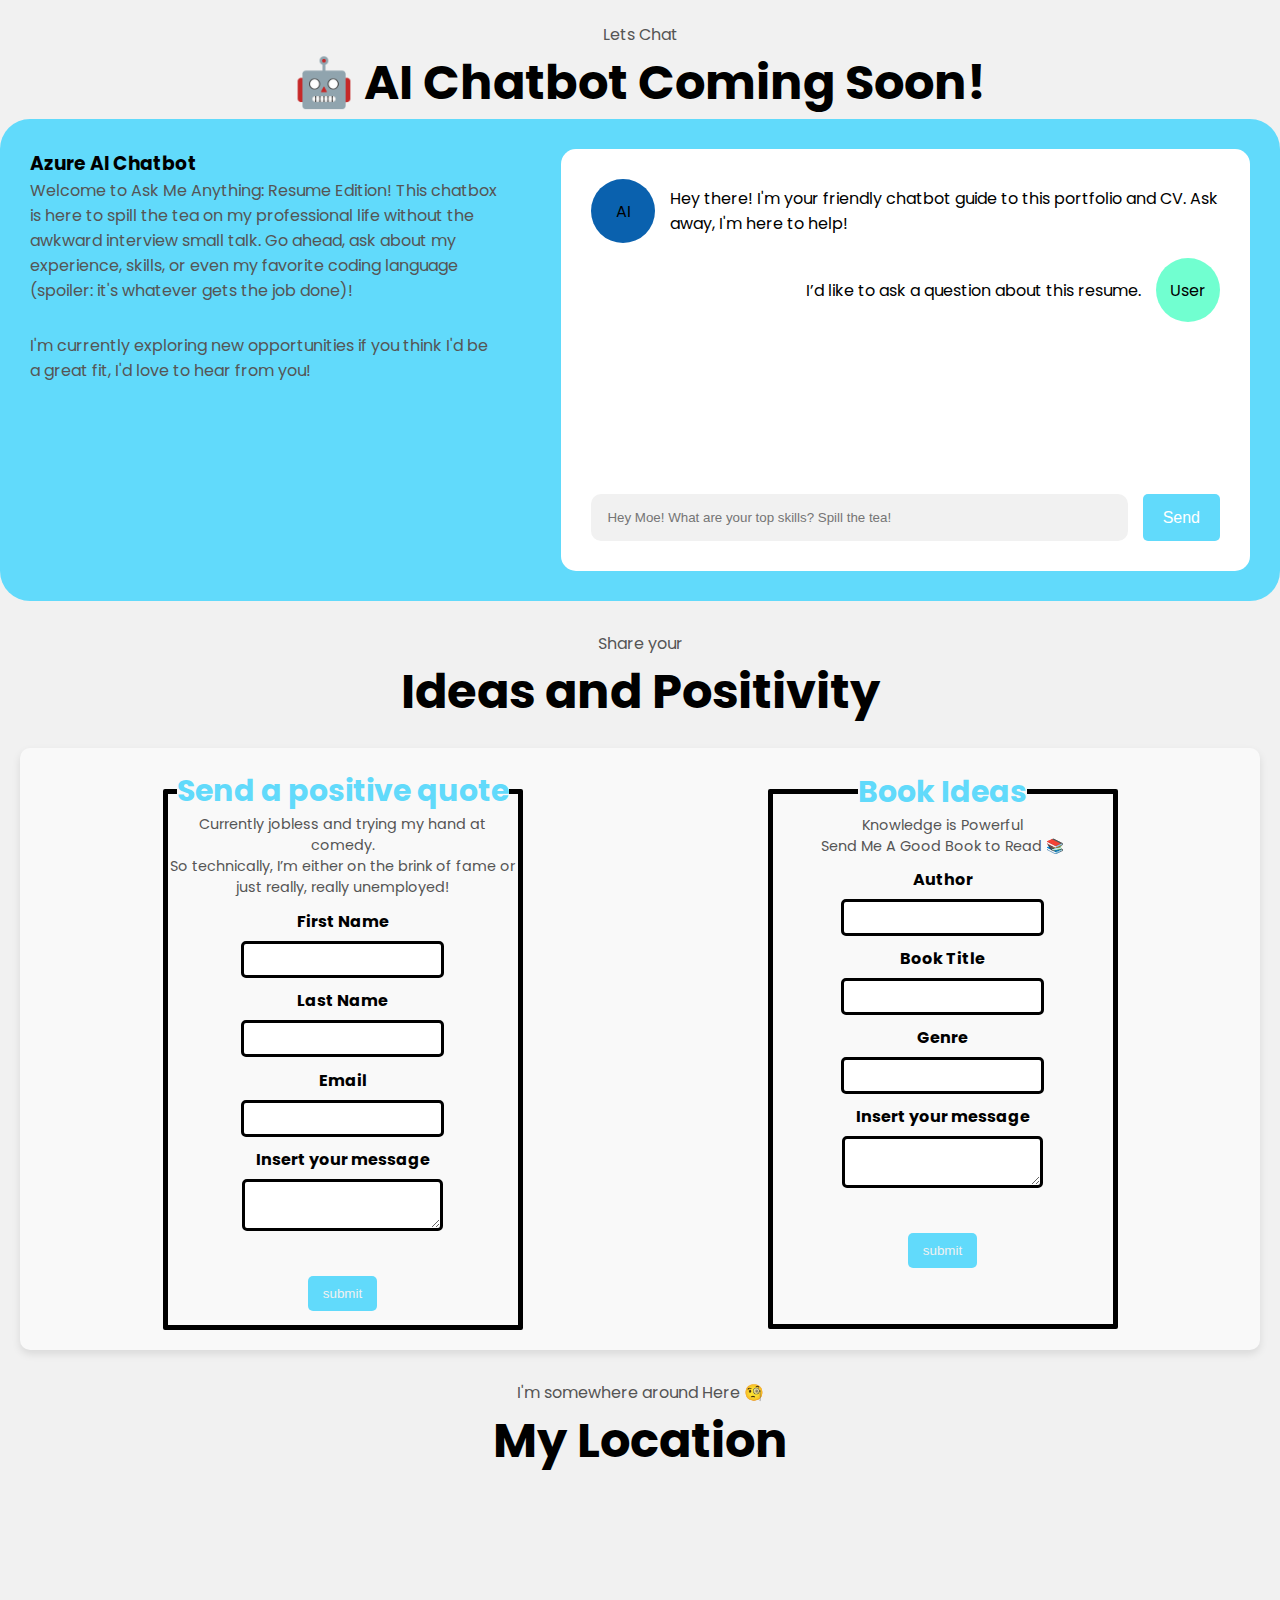
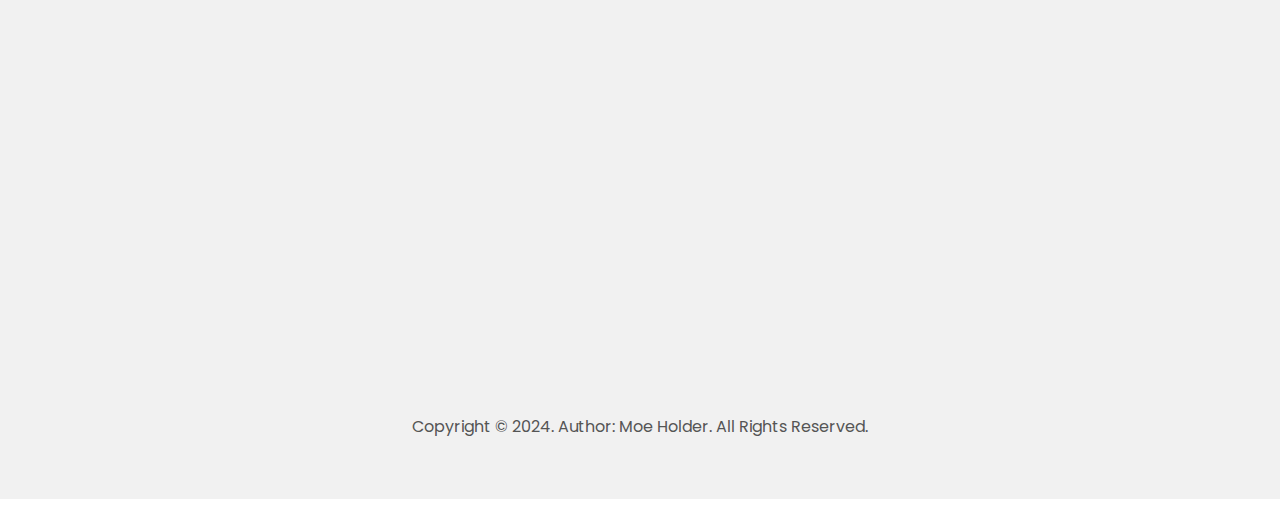
==== commit f3af1049: "added a larger width to button and add email address" ====
--- a/index.html
+++ b/index.html
@@ -52,13 +52,17 @@
         <p class="job-title">Software Developer</p>
         <div class="btn-container">
           <button
-            class="btn btn-color-2"
+            class="btn btn-color-1"
             onclick="window.open('../assets/MahoganyDanielleHolderResume.pdf')">
             View Resume
           </button>
-          <button class="btn btn-color-1" onclick="location.href='mailto:mdholder74@gmail.com';">
-            Email Me
-          </button>
+          <button 
+          class="btn btn-color-2"
+          onclick="window.location.href='mailto:mdholder74@gmail.com';"
+          onmouseover="this.innerText='mdholder74@gmail.com';"
+          onmouseout="this.innerText='Email Me';">
+          Email Me
+      </button>
         </div>
         <div id="socials-container">
           <img
@@ -369,7 +373,7 @@
     <section>
         <div class="section__text">
           <p class="section__text__p1">Lets Chat</p>
-          <h1 class="title">AI Chatbot</h1>
+          <h1 class="title">🤖 AI Chatbot Coming Soon!</h1>
           </div>
           <div class="chatbot-container">
             <div class="chatbot-blue">
--- a/style.css
+++ b/style.css
@@ -244,7 +244,8 @@
     /* STYLING SOCIAL BUTTONS*/
     .btn-container{
         display: flex;
-        justify-content:center;
+        flex-direction: column;
+        align-items: center;
         gap: 1rem;
     }
 
@@ -254,19 +255,22 @@
         padding: 1rem;
         width:8rem;
         border-radius: 2rem;
-    }
-    .btn-color-2{
+
+    }
+    .btn-color-1{
         background:  var(--light-grey);
         border: none;
+
         
     }
-    .btn-color-1{
+    .btn-color-2{
         background:  var(--black);
         color:var(--white);
         border: none;
+        width:12rem;
     }
     .btn-color-1:hover{
-        background: var(--white);
+        background: var(--grey);
         color: var(--black);
 
     }
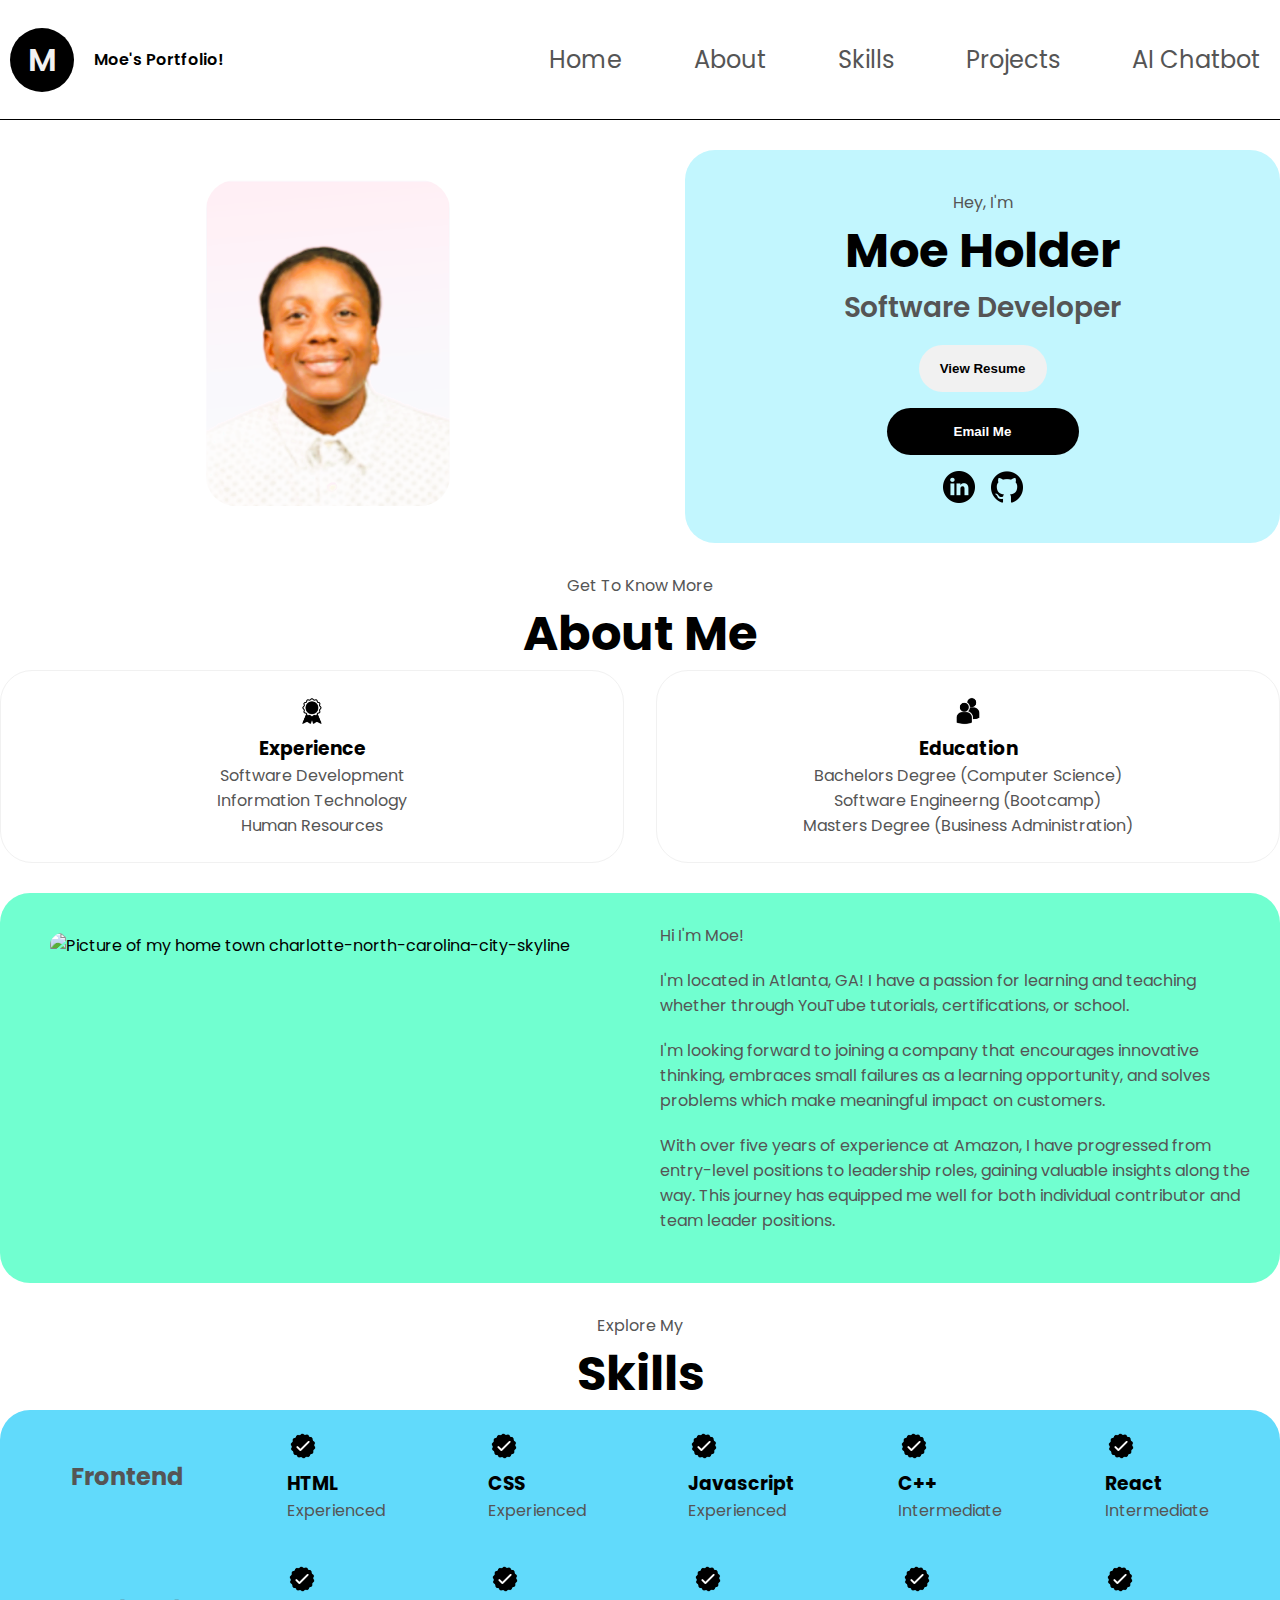
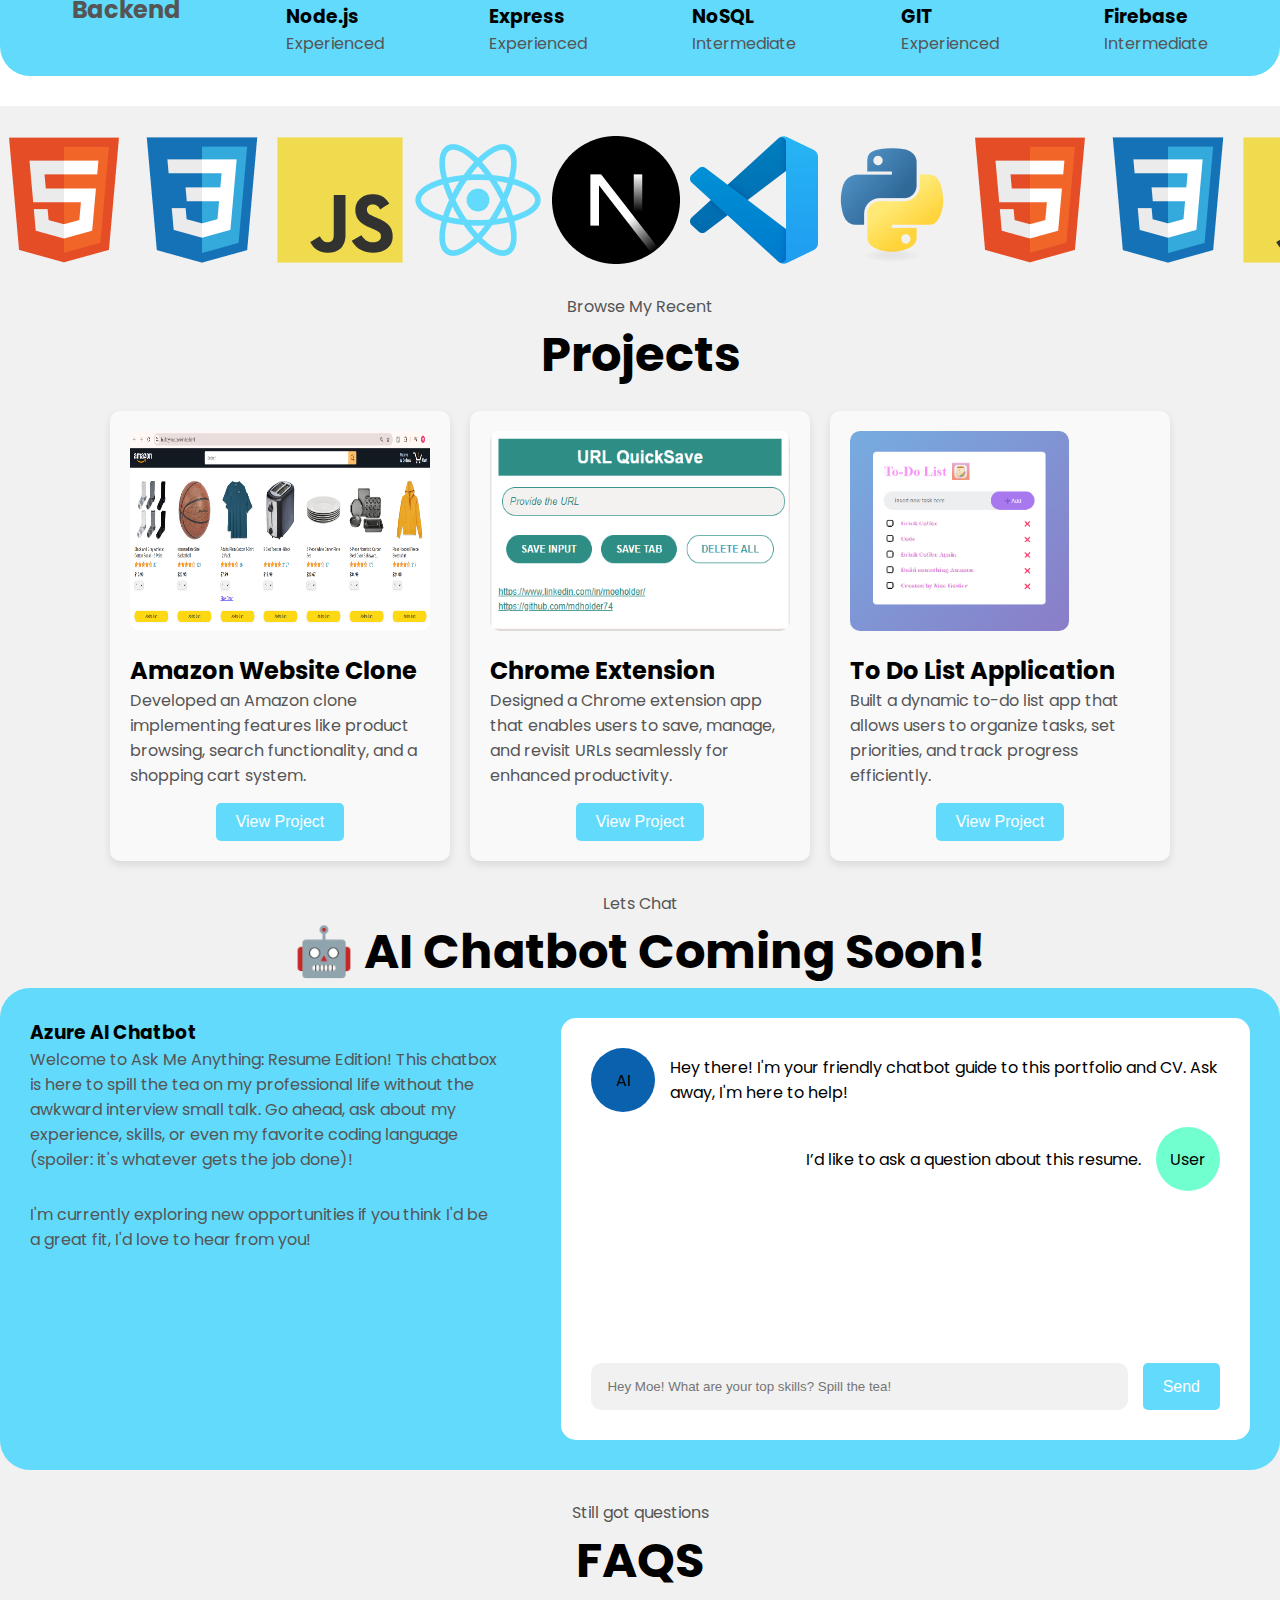
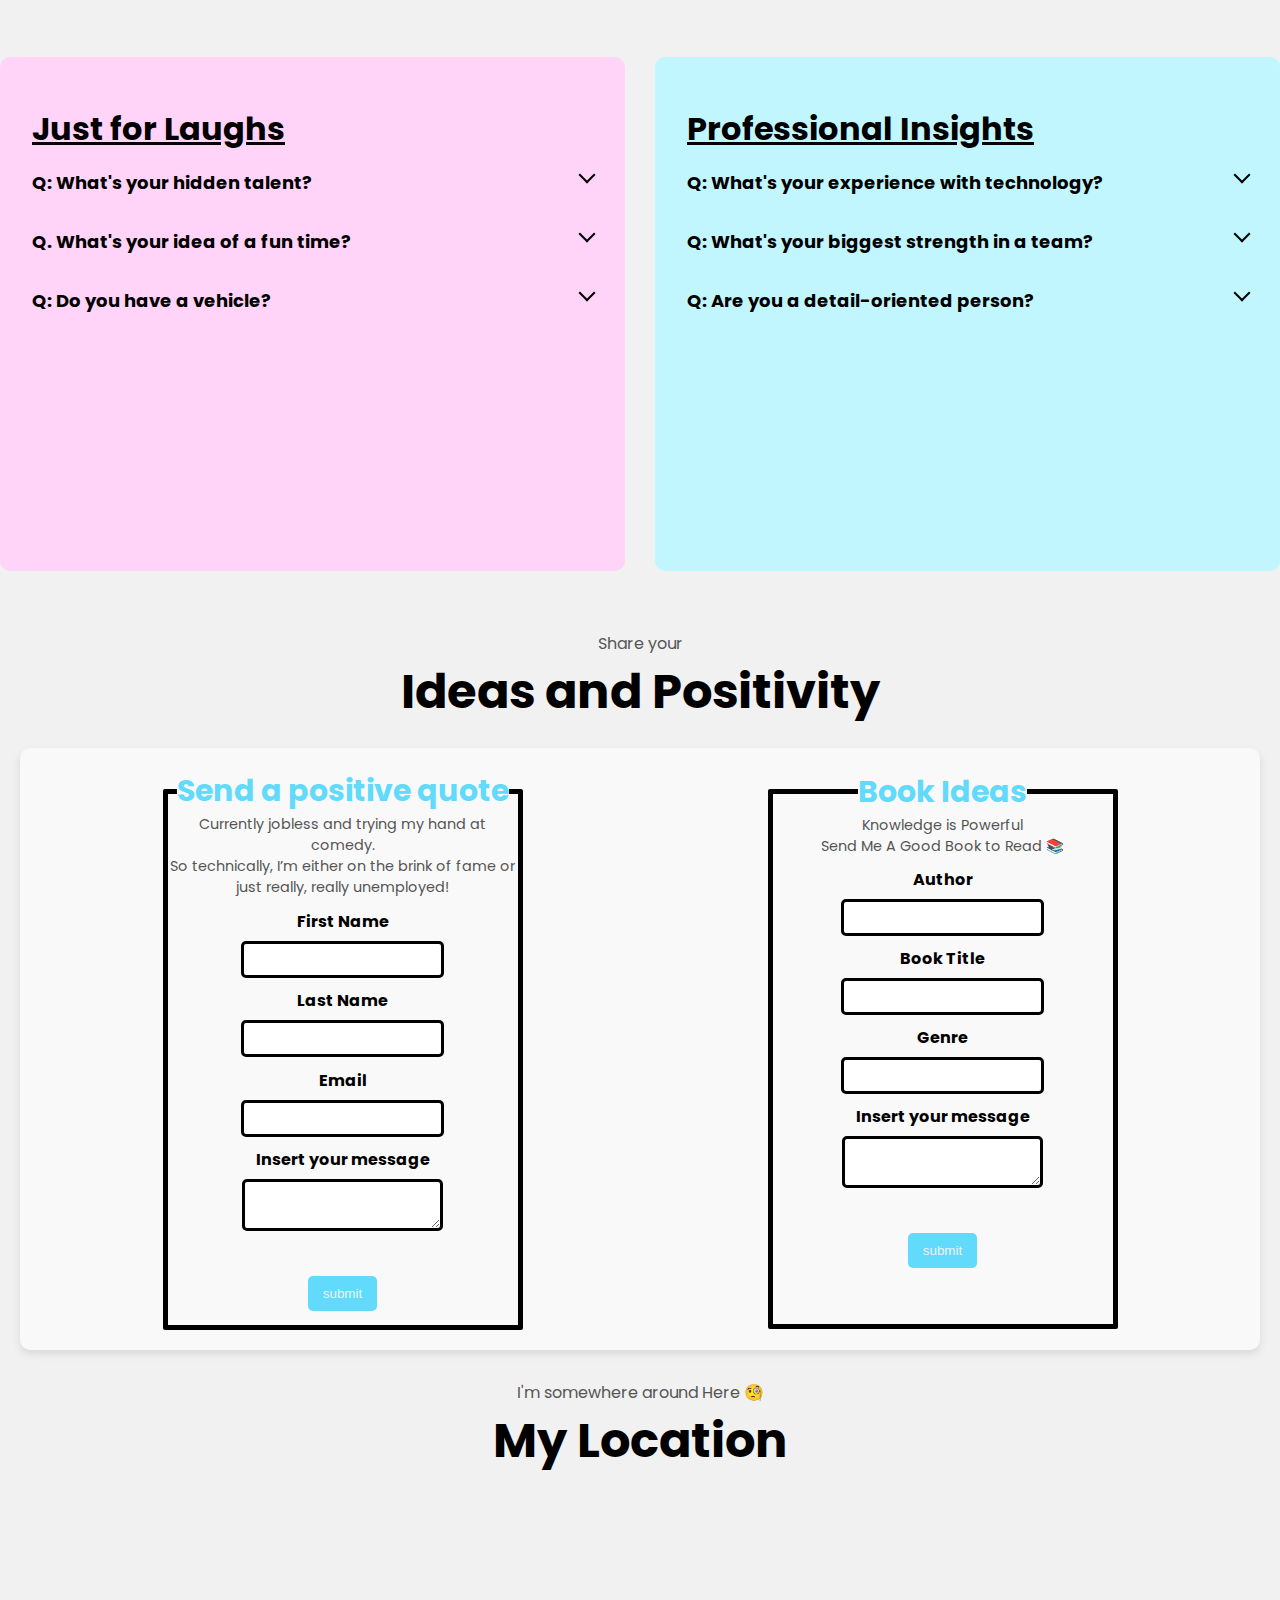
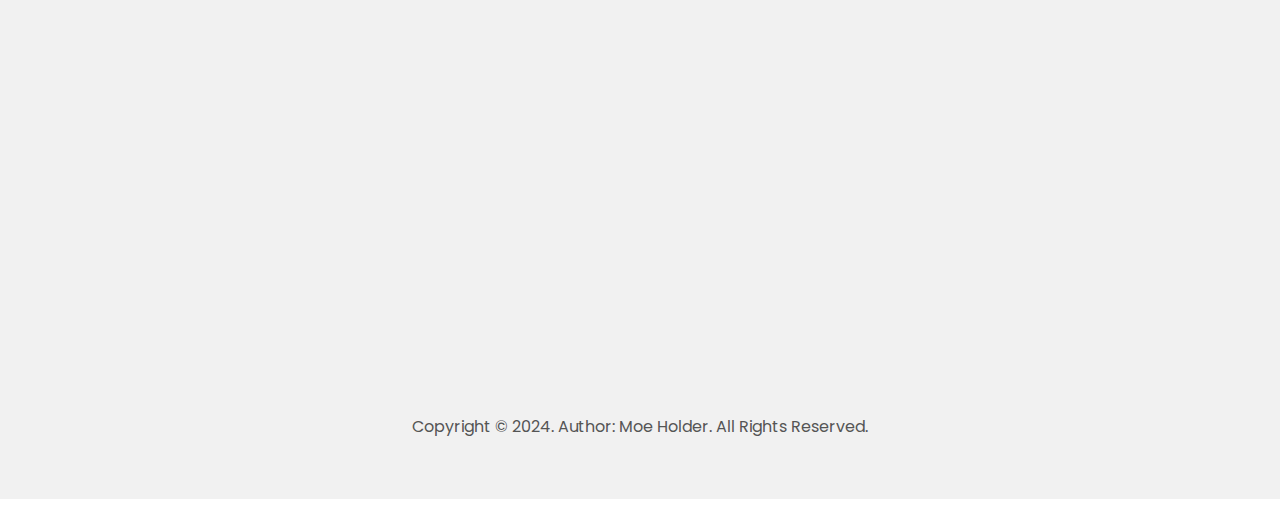
==== commit db404973: "add ai chatbot to navigation bar" ====
--- a/index.html
+++ b/index.html
@@ -21,6 +21,7 @@
           <li><a href="#about">About</a></li>
           <li><a href="#skills">Skills</a></li>
           <li><a href="#projects">Projects</a></li>
+          <li><a href="#chatbot">AI Chatbot</a></li>
         </ul>
       </div>
     </nav>
@@ -272,6 +273,7 @@
                   <img src="./assets/python.png" width="128" alt="Python" />
                 </div>
               </div>
+              
        
               <section id="projects">
                 <div class="section__text">
@@ -314,6 +316,42 @@
                   </div>
                 </div>
               </section>
+              <section id="chatbot">
+                <div class="section__text">
+                  <p class="section__text__p1">Lets Chat</p>
+                  <h1 class="title">🤖 AI Chatbot Coming Soon!</h1>
+                  </div>
+                  <div class="chatbot-container">
+                    <div class="chatbot-blue">
+                      <div class="chat-info">
+                        <h3>Azure AI Chatbot</h3>
+                        <p>Welcome to Ask Me Anything: Resume Edition! This chatbox is here to spill the tea on my professional life without the awkward interview small talk. Go ahead, ask about my experience, skills, or even my favorite coding language (spoiler: it's whatever gets the job done)!</p>
+                        <p>I'm currently exploring new opportunities if you think I'd be a great fit, I'd love to hear from you!</p>
+                      </div>
+                      <div class="chat-box">
+                        <div class="scroll-area">
+                          <ul id="chat-log">
+                            <li>
+                              <span class="avatar bot">AI</span>
+                              <div class="message">
+                                Hey there! I'm your friendly chatbot guide to this portfolio and CV. Ask away, I'm here to help!
+                              </div>
+                            </li>
+                            <li>
+                              <span class="avatar user">User</span>
+                              <div class="message">
+                                I’d like to ask a question about this resume.
+                              </div>
+                            </li>
+                          </ul>
+                        </div>
+                        <div class="chat-message"><input type="text" placeholder="Hey Moe! What are your top skills? Spill the tea!">
+                          <button class="button-chatbot">Send</button>
+                        </div>
+                      </div>
+                    </div>
+                  </div>
+                </section>
       <div class="section__text">
       <p class="section__text__p1">Still got questions</p>
       <h1 class="title">FAQS</h1>
@@ -370,42 +408,7 @@
                 </div>
             </section>
         </section>
-    <section>
-        <div class="section__text">
-          <p class="section__text__p1">Lets Chat</p>
-          <h1 class="title">🤖 AI Chatbot Coming Soon!</h1>
-          </div>
-          <div class="chatbot-container">
-            <div class="chatbot-blue">
-              <div class="chat-info">
-                <h3>Azure AI Chatbot</h3>
-                <p>Welcome to Ask Me Anything: Resume Edition! This chatbox is here to spill the tea on my professional life without the awkward interview small talk. Go ahead, ask about my experience, skills, or even my favorite coding language (spoiler: it's whatever gets the job done)!</p>
-                <p>I'm currently exploring new opportunities if you think I'd be a great fit, I'd love to hear from you!</p>
-              </div>
-              <div class="chat-box">
-                <div class="scroll-area">
-                  <ul id="chat-log">
-                    <li>
-                      <span class="avatar bot">AI</span>
-                      <div class="message">
-                        Hey there! I'm your friendly chatbot guide to this portfolio and CV. Ask away, I'm here to help!
-                      </div>
-                    </li>
-                    <li>
-                      <span class="avatar user">User</span>
-                      <div class="message">
-                        I’d like to ask a question about this resume.
-                      </div>
-                    </li>
-                  </ul>
-                </div>
-                <div class="chat-message"><input type="text" placeholder="Hey Moe! What are your top skills? Spill the tea!">
-                  <button class="button-chatbot">Send</button>
-                </div>
-              </div>
-            </div>
-          </div>
-        </section>
+
 
         <section>
             <div class="section__text">
--- a/style.css
+++ b/style.css
@@ -665,9 +665,9 @@
 
 /*TO DO LIST SECTION
 make responsive
-email me button not working
 project images too small
 add mediaqueries 
+sub links for nav
 add AI Chatbox*/
 
 
